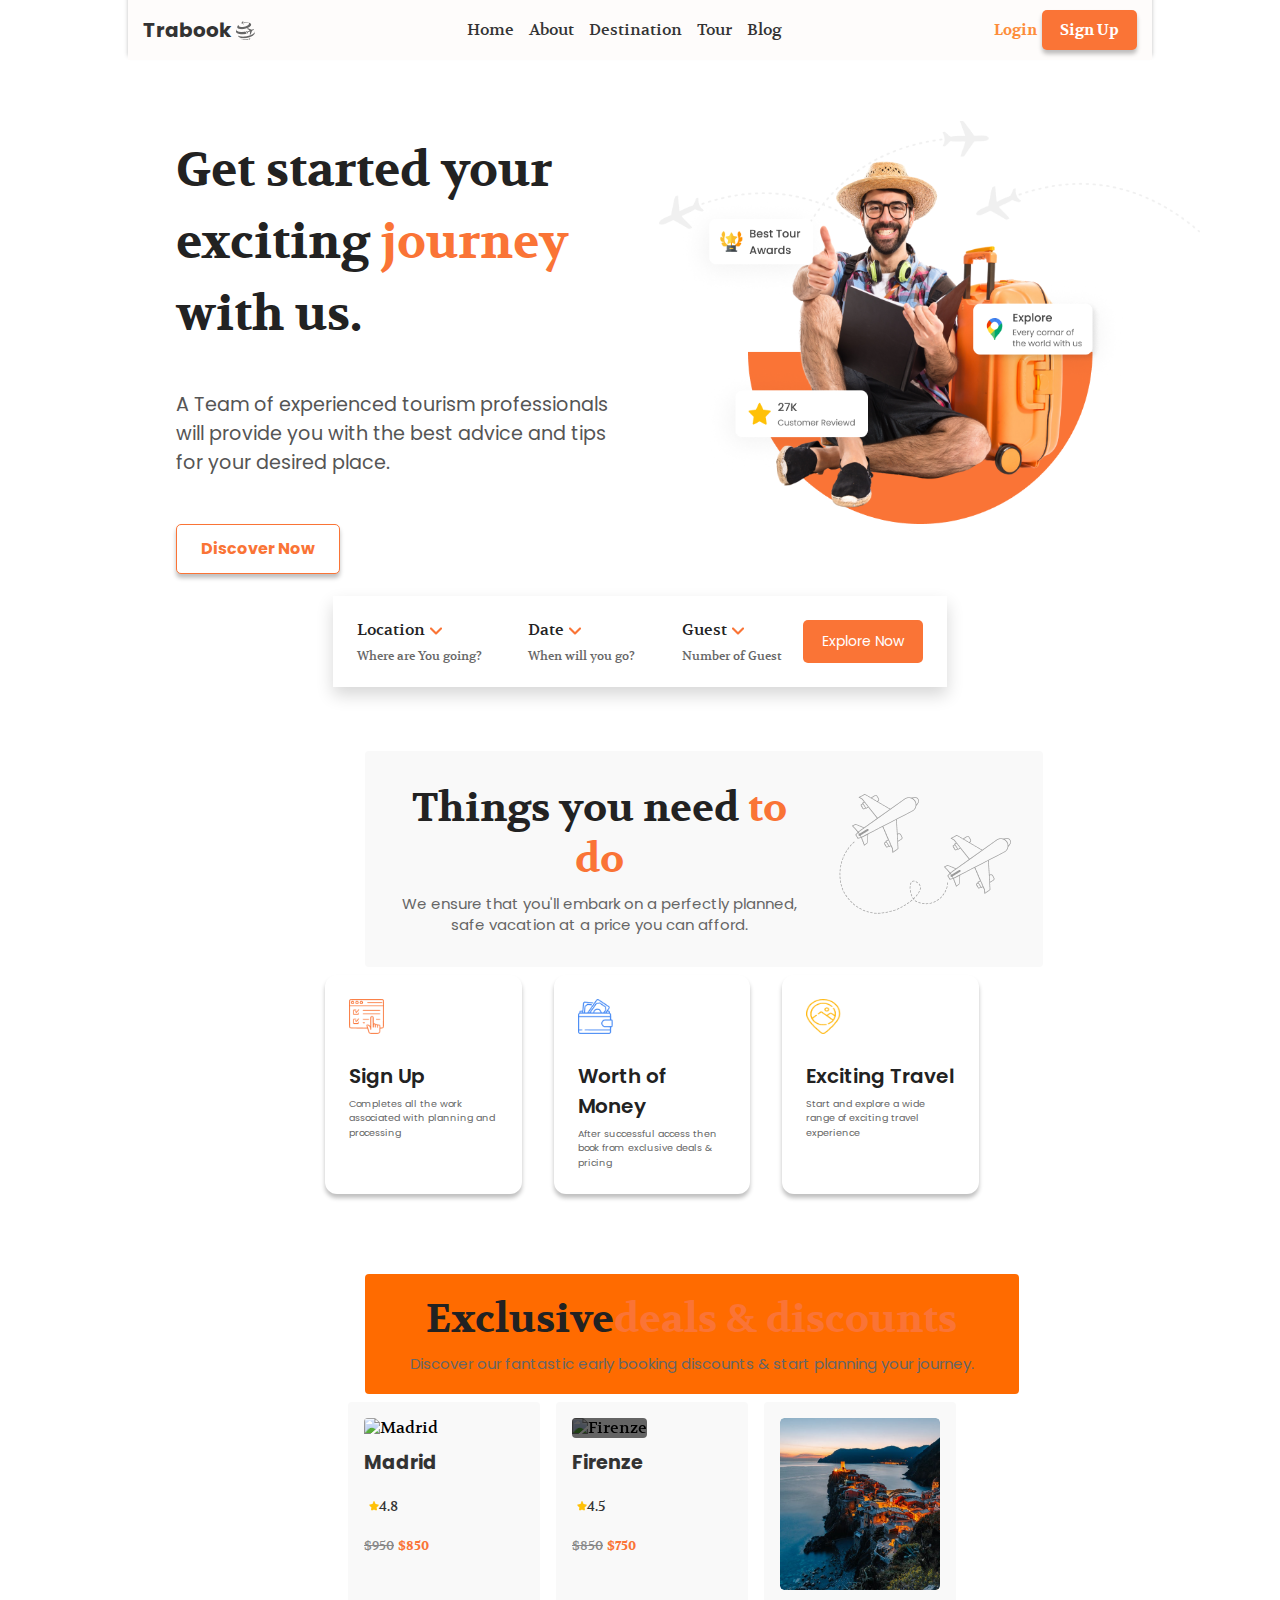
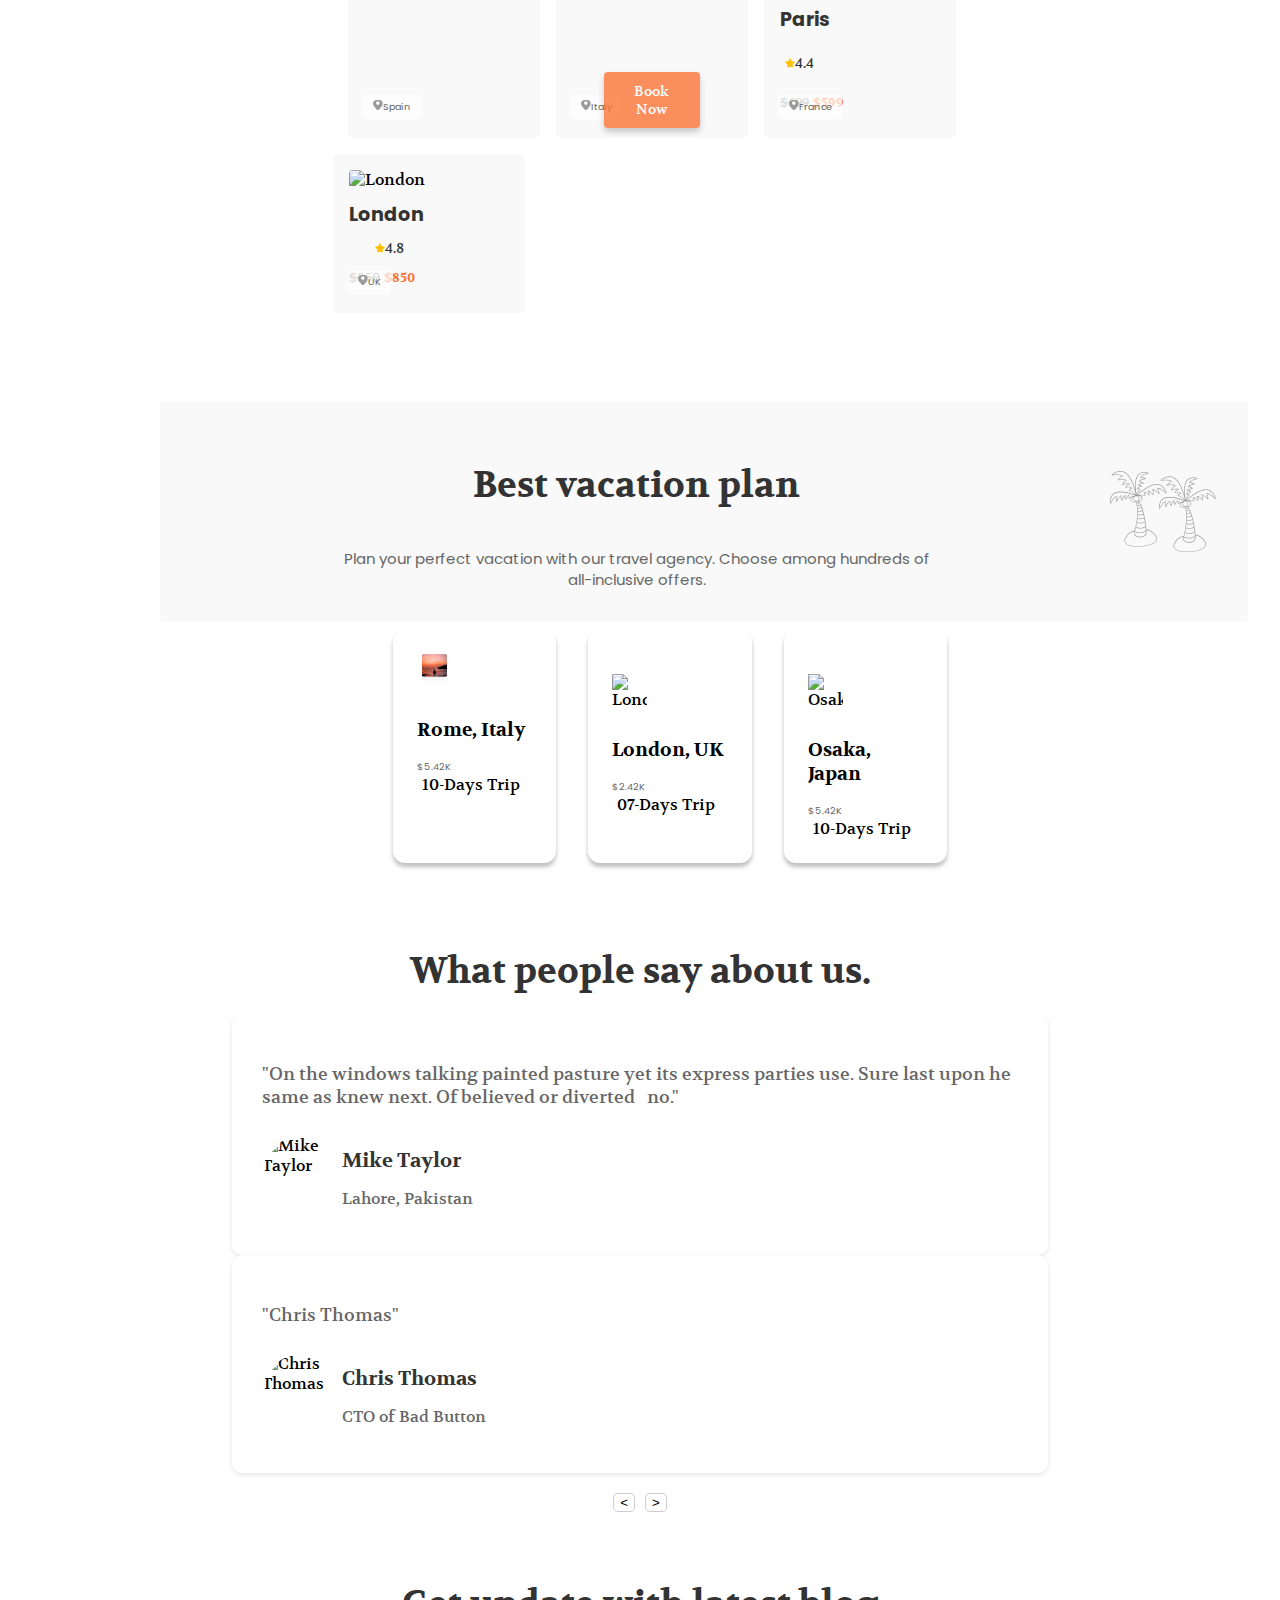
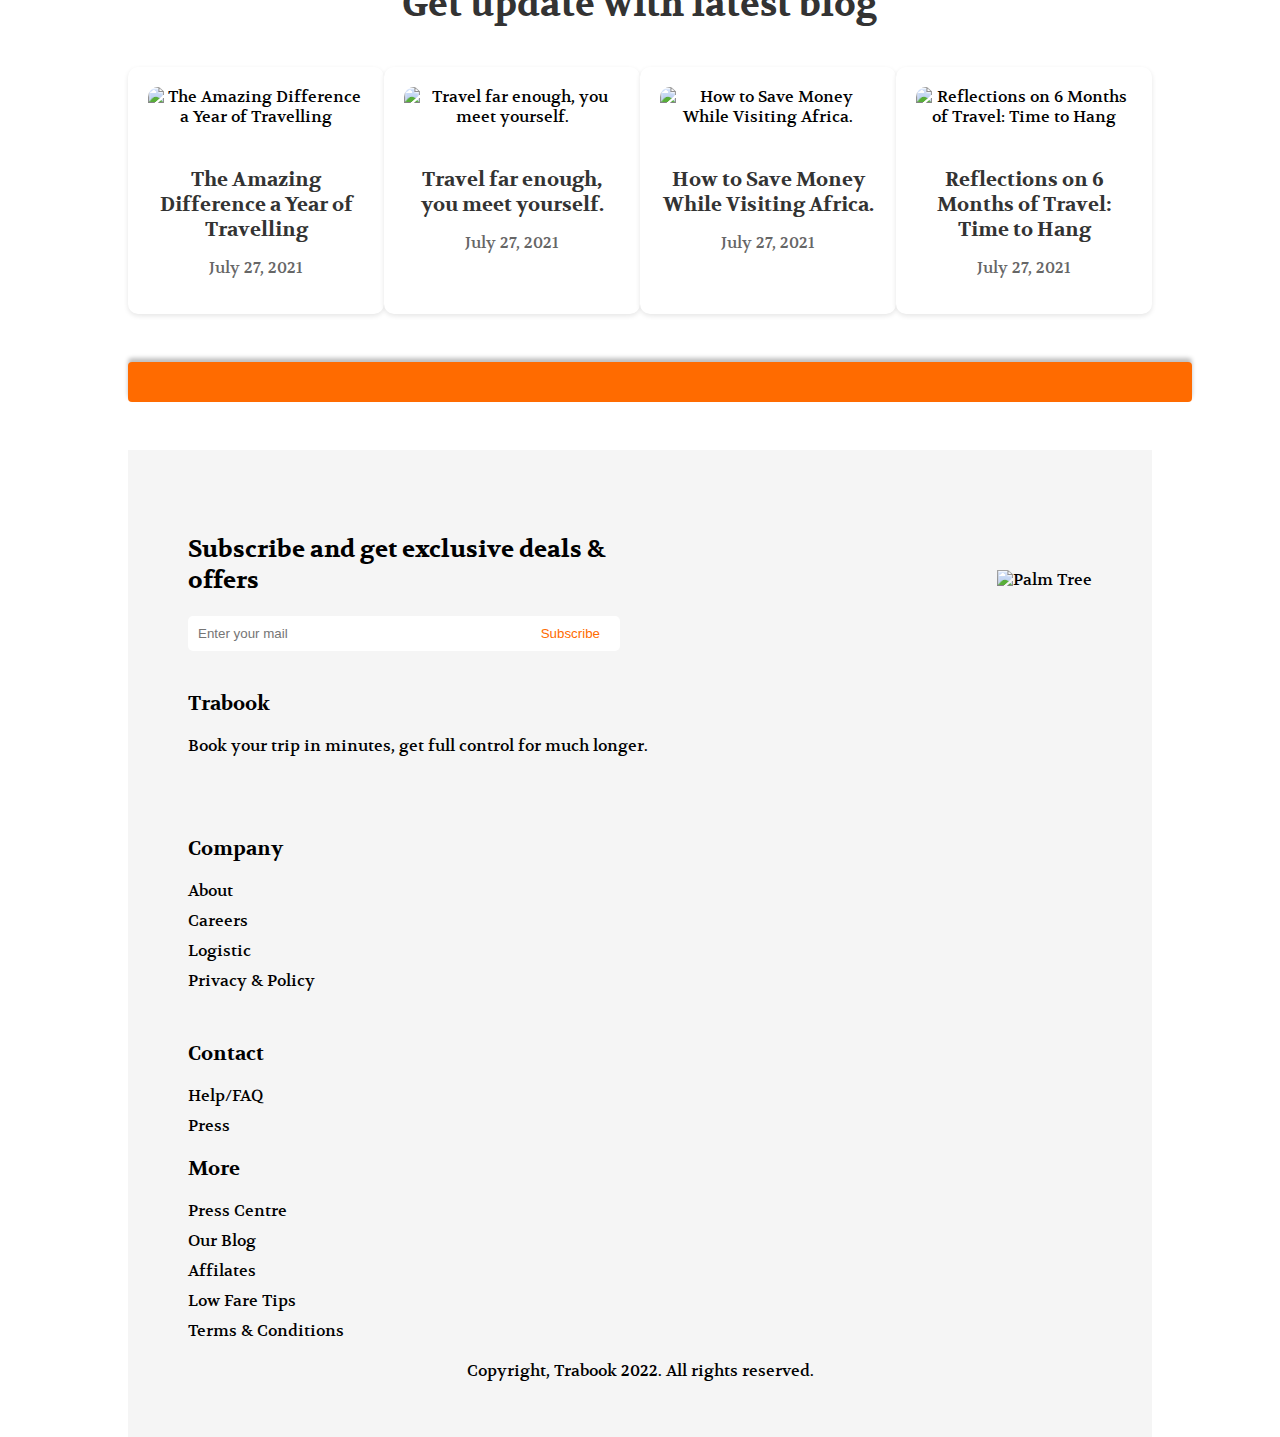
==== index.html @ 42a6d671 "renamefile" ====
<!DOCTYPE html>
<html lang="en">
<head>
    <meta charset="UTF-8">
    <meta name="viewport" content="width=device-width, initial-scale=1.0">
    <title>Travel Website</title>
    <link rel="preconnect" href="https://fonts.googleapis.com">
<link rel="preconnect" href="https://fonts.gstatic.com" crossorigin>
<link href="https://fonts.googleapis.com/css2?family=Volkhov:ital,wght@0,400;0,700;1,400;1,700&display=swap" rel="stylesheet">
<link rel="preconnect" href="https://fonts.googleapis.com">
<link rel="preconnect" href="https://fonts.gstatic.com" crossorigin>
<link href="https://fonts.googleapis.com/css2?family=Poppins:ital,wght@0,100;0,200;0,300;0,400;0,500;0,600;0,700;0,800;0,900;1,100;1,200;1,300;1,400;1,500;1,600;1,700;1,800;1,900&family=Volkhov:ital,wght@0,400;0,700;1,400;1,700&display=swap" rel="stylesheet">    
<link rel="stylesheet" href="style1.css">
</head>
<body>
  <div class="page-wrapper">

  <header>
    <nav class="navbar">
        <!-- Logo Section -->
        <div class="logo">
          <span>Trabook</span>
          <img src="Vector.png" alt="Trabook Icon" class="logo-icon">
      </div>
        <!-- Navigation Links -->
        <ul class="nav-items">
            <li><a href="#">Home</a></li>
            <li><a href="#">About</a></li>
            <li><a href="#">Destination</a></li>
            <li><a href="#">Tour</a></li>
            <li><a href="#">Blog</a></li>
        </ul>
        <!-- Authentication Links -->
        <div class="auth-links">
            <a href="#" class="login">Login</a>
            <a href="#" class="signup">Sign Up</a>
        </div>
    </nav>
</header>

<!-- Hero Content -->
<div class="hero-section">
  <div class="hero-left">
    <h1>Get started your exciting <span class="highlight"> journey</span> <br>with us.</h1>
    <p>A Team of experienced tourism professionals will provide you with the best advice and tips for your desired place.</p>
    <button class="discover-btn">Discover Now</button>
  </div>
  <div class="hero-right">
    <img src="Image.png" alt="Traveler Image">
  </div>
</div>


<!-- Explore Section -->
 <div class="main1">
<div class="search-bar">
  <div class="search-item">
      <div class="select-group">
        <div class="option">
        <div class="label">Location<span><img src="Arrow.png" alt="Arrow Icon" ></span> </div>
        <div class="sub-label">Where are You going?</div>
        </div>
        <div class="option"> 
          <div class="label">Date<span><img src="Arrow.png" alt="Arrow Icon" ></span> </div>
          <div class="sub-label">When will you go?</div>
        </div>
        
        <div class="option">
          <div class="label">Guest<span><img src="Arrow.png" alt="Arrow Icon" ></span></div>  
          <div class="sub-label">Number of Guest</div>
         </div>
      </div>
  <div class="explore-button">
  <a class="explore-now">Explore Now</a>
</div>
</div>

<!-- Container Things Section -->

<div class="container">
  <div class="top-card">
    <div class="text-content">
      <h1>Things you need <span class="highlight">to do</span></h1>
      <p>We ensure that you'll embark on a perfectly planned, <br>safe vacation at a price you can afford.</p>
    </div>
    <div class="icon">
      <img src="flight.png" alt="Flight Icon">
    </div>
  </div>
  <div class="card-container">
    <div class="card">
      <img src="signup.png" alt="Sign Up">
      <div class="card-content">
        <h2>Sign Up</h2>
        <p>Completes all the work associated with planning and processing</p>
      </div>
    </div>
    <div class="card">
      <img src="Money.png" alt="Worth of Money">
      <div class="card-content">
        <h2>Worth of Money</h2>
        <p>After successful access then book from exclusive deals & pricing</p>
      </div>
    </div>
    <div class="card">
      <img src="Location.png" alt="Exciting Travel">
      <div class="card-content">
        <h2>Exciting Travel</h2>
        <p>Start and explore a wide range of exciting travel experience</p>
      </div>
    </div>
  </div>
      </div>


<!-- Container1  Section -->
<div class="container1">
  <div class="header1">
    <div class="content">
    <h1>Exclusive<span class="highlight1">deals & discounts</span></h1>
    <p>Discover our fantastic early booking discounts & start planning your journey.</p></div>
  </div>

  <div class="card1-container">
    <!-- Card 1 -->
    <div class="card1">
      <div class="imag">
        <img src="madrid.png" alt="Madrid"></div>
        <h3>Madrid</h3>
        
        <div class="rating">
            <span><img src="star.png" alt="star">4.8</span>
          <p><img src="Loc.png" alt="Location">Spain</p>
        </div>
        <div class="price">
          <span class="old-price">$950</span>
          <span class="new-price">$850</span>
        </div>
      
    </div>
    <!-- Card 2 -->
    <div class="card1">
      <div class="imag">
        <img src="firenze.png" alt="Firenze"></div>
        <h3>Firenze</h3>
       
        <div class="rating">
          
          <span><img src="star.png" alt="star">4.5</span>
          <p><img src="Loc.png" alt="Location">Italy</p>
        </div>
        <div class="price">
          <span class="old-price">$850</span>
          <span class="new-price">$750</span>
        </div>
        <div class="book-now">Book Now</div>
      
    </div>

    <!-- Card 3 -->
    <div class="card1">
      <div class="imag">
        <img src="paris.png" alt="Paris"></div>
        <h3>Paris</h3>
          <div class="rating">
          
          <span><img src="star.png" alt="star">4.4</span>
          <p><img src="Loc.png" alt="Location">France</p>
        </div>
        <div class="price">
          <span class="old-price">$699</span>
          <span class="new-price">$599</span>
        </div>
      
    </div>
    </div>
    </div>

    <!-- Card 4 -->
    <div class="card1">
      <div class="imag">
        <img src="london.png" alt="London">
        <h3>London</h3>
        
        <div class="rating">
          
          <span><img src="star.png" alt="star">4.8</span>
          <p><img src="Loc.png" alt="Location">UK</p>
        </div>
        <div class="price">
          <span class="old-price">$850</span>
          <span class="new-price">$850</span>
        </div>
      </div>
    </div>
  </div>
</div>








      <div class="container2">
        <div class="top-card1">
          <div class="text-content1">
        <h2>Best vacation plan</h2>
        <p>Plan your perfect vacation with our travel agency. Choose among hundreds of all-inclusive offers.</p>
      </div>
      <div class="icon1">
        <img src="tree.png" alt="Tree Icon">
      </div>
    </div>
     <div class="card-container2">   
              <div class="card2">
            <img src="italy.png" alt="Rome">
            <h3>Rome, Italy</h3>
            <p>$5.42K</p>
            <div class="details">
              <i class="fa fa-plane"></i> 10-Days Trip
              <div class="rating2">
                <i class="fa fa-star"></i>
                <i class="fa fa-star"></i>
                <i class="fa fa-star"></i>
                <i class="fa fa-star"></i>
                <i class="fa fa-star-half-o"></i>
              </div>
            </div>
          </div>
    
          <div class="card2">   
    
            <img src="lond.png" alt="London">
            <h3>London, UK</h3>
            <p>$2.42K</p>
            <div class="details">
              <i class="fa fa-plane"></i> 07-Days Trip
              <div class="rating2">
                <i class="fa fa-star"></i>
                <i class="fa fa-star"></i>
                <i class="fa fa-star"></i>
                <i class="fa fa-star"></i>
                <i class="fa fa-star-half-o"></i>
              </div>
            </div>
          </div>
    
          <div class="card2">   
    
            <img src="japan.png" alt="Osaka">
            <h3>Osaka, Japan</h3>
            <p>$5.42K</p>
            <div class="details">
              <i class="fa fa-plane"></i> 10-Days Trip
              <div class="rating2">
                <i class="fa fa-star"></i>
                <i class="fa fa-star"></i>
                <i class="fa fa-star"></i>
                <i class="fa fa-star"></i>
                <i class="fa fa-star-half-o"></i>
              </div>
            </div>
          </div>
        </div>
      </div>


      <div class="container3">
        <h2>What people say about us.</h2>
    
        <div class="testimonial">
          <div class="testimonial-text">
            <p>"On the windows talking painted pasture yet its express parties use. Sure last upon he same as knew next. Of believed or diverted   
     no."</p>
          </div>
          <div class="testimonial-author">
            <img src="mike-taylor.jpg" alt="Mike Taylor">
            <div class="author-info">
              <h3>Mike Taylor</h3>
              <p>Lahore, Pakistan</p>
            </div>
          </div>
        </div>
    
        <div class="testimonial">
          <div class="testimonial-text">
            <p>"Chris Thomas"</p>
          </div>
          <div class="testimonial-author">
            <img src="chris-thomas.jpg" alt="Chris Thomas">
            <div class="author-info">
              <h3>Chris Thomas</h3>
              <p>CTO of Bad Button</p>
            </div>
          </div>
        </div>
    
        <div class="pagination">
          <button class="prev">&lt;</button>
          <button class="next">&gt;</button>
        </div>
      </div>



      <div class="container4">
        <h2>Get update with latest blog</h2>
    
        <div class="blog-posts">
          <div class="blog-post">
            <img src="image1.jpg" alt="The Amazing Difference a Year of Travelling">
            <h3>The Amazing Difference a Year of Travelling</h3>
            <p>July 27, 2021</p>
          </div>
    
          <div class="blog-post">
            <img src="image2.jpg" alt="Travel far enough, you meet yourself.">
            <h3>Travel far enough, you meet yourself.</h3>
            <p>July 27, 2021</p>
          </div>
    
          <div class="blog-post">
            <img src="image3.jpg" alt="How to Save Money While Visiting Africa.">
            <h3>How to Save Money While Visiting Africa.</h3>
            <p>July 27, 2021</p>
          </div>
    
          <div class="blog-post">
            <img src="image4.jpg" alt="Reflections on 6 Months of Travel: Time to Hang">
            <h3>Reflections on 6 Months of Travel: Time to Hang</h3>
            <p>July 27, 2021</p>
          </div>
        </div>
      </div>


      <header class="header1">
        
      </header>
    

      <footer>
        <div class="subscribe-banner">
          <div class="banner-content">
            <h3>Subscribe and get exclusive deals & offers</h3>
            <form>
              <input type="email" placeholder="Enter your mail">
              <button type="submit">Subscribe</button>
            </form>
          </div>
          <div class="banner-image">
            <img src="palm-tree.png" alt="Palm Tree">
          </div>
        </div>
        <div class="container5">
          <div class="footer-section">
            <h3>Trabook</h3>
            <p>Book your trip in minutes, get full control for much longer.</p>
            <div class="social-icons">
              <a href="#"><i class="fab fa-facebook-f"></i></a>
              <a href="#"><i class="fab fa-twitter"></i></a>
              <a href="#"><i class="fab fa-instagram"></i></a>   
    
            </div>
          </div>
    
          <div class="footer-section">   
    
            <h3>Company</h3>
            <ul>
              <li><a href="#">About</a></li>
              <li><a href="#">Careers</a></li>
              <li><a href="#">Logistic</a></li>
              <li><a href="#">Privacy & Policy</a></li>
            </ul>
          </div>
    
          <div class="footer-section">   
    
            <h3>Contact</h3>
            <ul>
              <li><a href="#">Help/FAQ</a></li>
              <li><a href="#">Press</a></li>
            </ul>
          </div>
    
          <div class="footer-section">
            <h3>More</h3>
            <ul>
              <li><a href="#">Press Centre</a></li>
              <li><a href="#">Our Blog</a></li>
              <li><a href="#">Affilates</a></li>
              <li><a href="#">Low Fare Tips</a></li>
              <li><a href="#">Terms & Conditions</a></li>
            </ul>
          </div>
    
          <div class="copyright">
            <p>Copyright, Trabook 2022. All rights reserved.</p>
          </div>
        </div>
      </footer>
    </div>
</body>
</html>
---- style1.css ----
/* Basic Styling */
body, ul, li, h1, a {
  font-family: "Volkhov", serif;
  font-weight: 400;
  font-style: normal;
    margin: 0;
    padding: 0;
    list-style: none;
  text-decoration: none;
  color: inherit;
}


.page-wrapper {
  max-width: 1200px;
  margin: 0 auto;  
  padding: 0 ;
  width: 80%; 
  box-sizing: border-box; 
}


/* Header section */
header {
  font-family: "Volkhov", serif;
  background-color: #FEFCFB;
  padding: 10px 15px;
  box-shadow: -webkit-box-shadow: 0px -4px 4px 0px rgba(0, 0, 0, 0.25); /* Highlight on the upper side */
  -moz-box-shadow: 0px -4px 4px 0px rgba(0, 0, 0, 0.25);
  box-shadow: 0px -4px 4px 0px rgba(0, 0, 0, 0.25);
  
}

.navbar {
  font-family: "Poppins", serif;
  display: flex;
  align-items: center;
  justify-content: space-between;
  gap: 5px; 
}

.logo {
  display: flex;
  align-items: center;
  gap: 5px; 
}

.logo span {
  font-size: 20px;
  font-weight: bold;
  color: #333;
  margin-left: 0; 
}

.nav-items {
  display: flex;
  justify-content: center;
  gap: 15px; 
}

.nav-items li a {
  font-size: 16px;
  color: #333;
  transition: color 0.3s ease;
}

.nav-items li a:hover {
  color: #FD8D3A;
}

.auth-links {
  display: flex;
  align-items: center;
  gap: 5px; 
}
.auth-links .login {
  font-size: 15px;
  color: #FD8D3A; 
  font-weight: bold;
  transition: color 0.3s ease;
}
.auth-links .login:hover {
  text-decoration: underline; 
}

.auth-links .signup {
  font-size: 15px;
  color: #fff;
  background-color: #FA7436;
  font-weight: bold;
  padding: 10px 18px;
  border: none;
  border-radius: 5px;
  box-shadow: -webkit-box-shadow: 0px 4px 4px 0px rgba(0,0,0,0.25);
  -moz-box-shadow: 0px 4px 4px 0px rgba(0,0,0,0.25);
  box-shadow: 0px 4px 4px 0px rgba(0,0,0,0.25);
  transition: background-color 0.3s ease, transform 0.2s;
  margin-right: 0px; 
}

.auth-links .signup:hover {
  background-color: #FA7436;
  transform: translateY(-2px);
}



/* Hero Section */
.hero-section {
  display: flex;
  justify-content: space-between;
  align-items: center;
  padding: 3rem;
  background-color: #ffffff;
  margin-top: 0.8rem;
  width: 100%; 
  max-width: 1200px;
 }
/* Left Section */
.hero-left {
  position: relative;
  width: 45%; 
  display: flex;
  flex-direction: column;
  justify-content: flex-start;
  padding-right: 2.5rem; 
}
.hero-left h1 {
  font-family: "Volkhov", serif;
  font-size: 3rem; 
  font-weight: bold;
  color: #222222;
  line-height: 1.5; 
  margin-bottom: 1.5rem;
}
.hero-left .highlight {
  color: #FA7436;
}
.hero-left p {
  font-family: "Poppins", serif;
  font-size: 1.2rem; 
  color: #555;
  line-height: 1.5;
  margin-bottom: 2rem; 
  margin-top: 1rem;
}
.discover-btn {
  position: absolute;
  bottom: -4rem; 
  left: 0;
  padding: 0.7rem 1.5rem;
  font-family: "Poppins", serif;
  font-size: 1rem;
  font-weight: bold;
  color: #FA7436;
  background-color: #ffffff;
  border: 1px solid #FA7436;
  border-radius: 5px;
  cursor: pointer;
  transition: all 0.3s ease;
  -webkit-box-shadow: 0px 4px 4px rgba(0, 0, 0, 0.25); /* Webkit browsers */
  -moz-box-shadow: 0px 4px 4px rgba(0, 0, 0, 0.25);    /* Mozilla browsers */
  box-shadow: 0px 4px 4px rgba(0, 0, 0, 0.25);         /* Standard CSS */
}
.discover-btn:hover {
  background-color: #FA7436;
  color: #ffffff;
}
/* Right Section */
.hero-right {
  width: 55%; 
  display: flex;
  justify-content: flex-start;
  align-items: flex-start;
}
.hero-right img {
  width: 100%; 
  height: auto;
  object-fit: contain;
  border-radius: 10px;
}



/* Search Bar Section */
.main1 {
  width: 100%;
  display: flex;
  justify-content: center;
  align-items: center;
  
  }
.search-bar {
  background-color: white;
  width: 60%;
  padding: 1.5rem; 
   border-radius: 2px;
   gap 1rem;
    
}
.search-item {
  display: flex;
  justify-content: space-around;
  padding: 1.5rem;
  box-shadow: -webkit-box-shadow: 0px 8px 16px 0px rgba(0,0,0,0.16);
  -moz-box-shadow: 0px 8px 16px 0px rgba(0,0,0,0.16);
  box-shadow: 0px 8px 16px 0px rgba(0,0,0,0.16);
  
}

.select-group {
  display: flex;
  justify-content: space-between;
  align-items: center;
  gap: 1.5rem;
  width: 75%;
}

.option {
  display: flex;
  flex-direction: column;
  justify-content: center;
  align-items: flex-start;
  gap: 0.5rem;
}

.label {
  font-size: 16px;
  font-weight: 500;
  color: #222222;
  display: flex;
  align-items: center;
  gap: 5px; 
  }

.sub-label {
  font-size: 12px;
  color: #666666;
  white-space: nowrap; 
}

.explore-button {
  display: flex;
  align-items: center;
 justify-content: flex-end; 
  margin-left: auto; 
}

.explore-button a {
  background-color: #FA7436;
  color: #ffffff;
  font-family: 'Poppins', sans-serif;
  padding: 0.7rem 1.2rem;
  border-radius: 5px;
   text-decoration: none;
  font-size: 14px;
  transition: background-color 0.3s ease;
  white-space: nowrap;
}

.explore-button a:hover {
  cursor: pointer;
  background-color: #e55b00;
  box-shadow: -webkit-box-shadow: 0px 8px 16px 0px rgba(0,0,0,0.16);
  -moz-box-shadow: 0px 8px 16px 0px rgba(0,0,0,0.16);
  box-shadow: 0px 8px 16px 0px rgba(0,0,0,0.16);;
}


/* Main Container */


.container {
  display: flex;
  flex-direction: column;
  align-items: center;
  width: 100%; 
  max-width: 1400px; 
  padding: 1rem 2rem 1rem 2rem;
  }
/* Top Card Styling */

.top-card {
  display: flex;
  justify-content: space-between;
  align-items: center;
  padding: 2rem; 
  background-color: #f9f9f9;
  border-radius: 4px;
  width: 100%; 
  max-width: 1200px; 
  margin: 3rem auto; 
  overflow: hidden; 
  
}

.text-content {
  text-align: center; 
  margin: 0 auto; 
  max-width: 600px; 
  flex: 1;
}

.text-content h1 {
  font-family: "Volkhov", serif;
  font-weight: bold;
  font-size: 2.5rem;
  font-weight: 700;
  color: #222222;
  text-align: center; 
  margin-bottom: 0.5rem;
}
.highlight
{
color:#FA7436
}
.text-content p {
  font-family: 'Poppins', sans-serif;
  color: #666666;
  font-size: 15px;
  text-align: center;
  word-wrap: break-word;
  line-height: 1.4;
  margin: 0; 
  padding: 0; 
}

.icon {
  flex-shrink: 0; 
  margin-left: 1.8rem;
}

.icon img {
  max-width: 100%;
    display: block;
}
/* Card Container */
.card-container {
  display: flex;
  justify-content: space-between;
  gap: 2rem; 
  margin-top: -40px; 
  margin-left: -40px;
  position: relative;
} 


.card {
  display: flex;
  flex-direction: column;
  align-items: flex-start; /
  background-color: #f9f9f9;
  border-radius: 12px;
  box-shadow: -webkit-box-shadow: 0px 4px 4px 0px rgba(0,0,0,0.25);
  -moz-box-shadow: 0px 4px 4px 0px rgba(0,0,0,0.25);
  box-shadow: 0px 4px 4px 0px rgba(0,0,0,0.25);;
  padding: 1.5rem; 
  width: 100%;
  max-width: 320px; 
  box-sizing: border-box;

}

.card img {
  width: 35px; 
  height: 35px; 
  margin-bottom: 10px;
}

.card-content {
  display: flex;
  flex-direction: column;
  align-items: flex-start; 
  
}

.card h2 {
  font-size: 1.25rem;
  font-family: 'Poppins', sans-serif;
  font-weight: 600;
  color: #222222;
  margin-bottom: 6px;
  
   }

.card p {
  font-size: 0.6rem;
  font-family: 'Poppins', sans-serif;
  color: #666666;
    margin: 0; 
    line-height: 1.5;
}




/* Container1 Styling */
.container1 {
   display: flex;
  flex-direction: column;
  align-items: center;
  width: 100%; 
  max-width: 1400px; 
  padding: 1rem 2rem 1rem 2rem;
  }
/* Header */
.header1 {
  display: flex;
  justify-content: space-between;
  align-items: center;
  padding: 2rem; 
  background-color: #f9f9f9;
  border-radius: 4px;
  width: 100%; 
  max-width: 1200px; 
  margin: 3rem auto; 
  overflow: hidden;  
 
}

.content {
  text-align: center; 
  margin: 0 auto; 
  max-width: 600px; 
  flex: 1;
}

.content h1 {
  font-family: "Volkhov", serif;
  font-weight: bold;
  font-size: 2.5rem;
  font-weight: 700;
  color: #222222;
  text-align: center; 
  margin-bottom: 0.5rem;
}
.highlight1
{
color:#FA7436
}
.content p {
  font-family: 'Poppins', sans-serif;
  color: #666666;
  font-size: 15px;
  text-align: center;
  word-wrap: break-word;
  line-height: 1.4;
  margin: 0; 
  padding: 0; 
}

/* Card container */
.card1-container {
  display: flex;
  justify-content: space-between;
  gap: 1rem;
  margin-top: -40px;
  margin-left: -40px;
  position: relative;
  flex-wrap: nowrap;
  overflow-x: auto;
}

/* Cards */
.card1 {
  display: flex;
  flex-direction: column;
  align-items: flex-start;
  background-color: #f9f9f9;
  border-radius: 4px;
  padding: 1rem;
  width: 160px;
  position: relative; 
}

.card1 img {
  width: 100%;
  height: auto;
  border-radius: 4px;
  object-fit: cover;
}

.card1 h3 {
  font-size: 1.2rem;
  margin: 10px 0;
  color: #333;
  font-family: 'Poppins', sans-serif;
}

.card1 p {
  font-size: 0.6rem;
  font-family: 'Poppins', sans-serif;
  color: #666666;
  position: absolute;
  bottom: 10px;
  left: 15px;
  background: rgba(255, 255, 255, 0.7);
  padding: 5px 10px;
  border-radius: 5px;
}

/* Rating */
.rating {
  display: flex;
  align-items: center;
  justify-content: center;
  gap: 2px;
  margin: 10px 0;
}

.rating span {
  font-size: 0.9rem;
  color: #333;
  margin-left: 5px;
}

.rating img {
  width: 10px;
  height: 10px;
}

/* Price */
.price {
  margin: 10px 0;
}

.old-price {
  text-decoration: line-through;
  color: #888;
  font-size: 0.8rem;
}

.new-price {
  color: #FA7436;
  font-weight: bold;
  font-size: 0.8rem;
}

/* Apply a dark fade effect (night effect) to the second image only */
.card1:nth-child(2) .imag {
  position: relative; /* Ensure the overlay can be positioned inside this container */
}

.card1:nth-child(2) .imag img {
  width: 100%;
  height: auto;
  border-radius: 4px;
  object-fit: cover;
  filter: brightness(0.9); /* Darken the image to create the night effect */
}

/* Dark overlay effect on the image only */
.card1:nth-child(2) .imag::after {
  content: ''; /* Create a pseudo-element */
  position: absolute;
  top: 0;
  left: 0;
  width: 100%;
  height: 100%;
  background: rgba(0, 0, 0, 0.6); /* Dark semi-transparent overlay */
  border-radius: 4px;
  z-index: 1; /* Make sure the overlay is on top of the image */
}

/* Book Now button - keeps the button visible and clickable */
.card1:nth-child(2) .book-now {
  position: absolute;
  bottom: 10px;
  left: 50%;
  transform: translateX(-50%);
  background-color: rgba(250, 116, 54, 0.8); /* Semi-transparent orange button */
  color: white;
  padding: 10px 20px;
  font-size: 0.9rem;
  border-radius: 4px;
  cursor: pointer;
  z-index: 2; /* Ensure the button is above the overlay */
  text-align: center;
  box-shadow: 0px 4px 6px rgba(0, 0, 0, 0.2);
}


/*container2*/

  .container2 {
    display: flex;
  flex-direction: column;
  align-items: center;
  width: 100%; 
  max-width: 1400px; 
  padding: 1rem 2rem 1rem 2rem;
  }
  .top-card1 {
    display: flex;
    justify-content: space-between;
    align-items: center;
    padding: 2rem; 
    background-color: #f9f9f9;
    border-radius: 4px;
    width: 100%; 
    max-width: 1200px; 
    margin: 3rem auto; 
    overflow: hidden; 
    
  }
  
  .text-content1 {
    text-align: center; 
    margin: 0 auto; 
    max-width: 600px; 
    flex: 1;
  }
  
  .text-content1 h1 {
    font-family: "Volkhov", serif;
    font-weight: bold;
    font-size: 2.5rem;
    font-weight: 700;
    color: #222222;
    text-align: center; 
    margin-bottom: 0.5rem;
  }

  .text-content1 p {
    font-family: 'Poppins', sans-serif;
    color: #666666;
    font-size: 15px;
    text-align: center;
    word-wrap: break-word;
    line-height: 1.4;
    margin: 0; 
    padding: 0; 
  }
  
  .icon1 {
    flex-shrink: 0; 
    margin-left: 1.8rem;
  }
  
  .icon1 img {
    max-width: 100%;
      display: block;
  }
  
  
  .card-container2 {
    display: flex;
    justify-content: space-between;
    gap: 2rem; 
    margin-top: -40px; 
    margin-left: -40px;
    position: relative;
  } 
  
  
  .card2 {
    display: flex;
    flex-direction: column;
    align-items: flex-start; /
    background-color: #f9f9f9;
    border-radius: 12px;
    box-shadow: -webkit-box-shadow: 0px 4px 4px 0px rgba(0,0,0,0.25);
    -moz-box-shadow: 0px 4px 4px 0px rgba(0,0,0,0.25);
    box-shadow: 0px 4px 4px 0px rgba(0,0,0,0.25);;
    padding: 1.5rem; 
    width: 100%;
    max-width: 320px; 
    box-sizing: border-box;
  }
  .card2 img {
    width: 35px; 
    height: 35px; 
    margin-bottom: 10px;
  }
  
  .card-content {
    display: flex;
    flex-direction: column;
    align-items: flex-start; 
    
  }
  
  .card2 h2 {
    font-size: 1.25rem;
    font-family: 'Poppins', sans-serif;
    font-weight: 600;
    color: #222222;
    margin-bottom: 6px;
    
     }
  
  .card2 p {
    font-size: 0.6rem;
    font-family: 'Poppins', sans-serif;
    color: #666666;
      margin: 0; 
      line-height: 1.5;
  }
  
    .details {
    display: flex;
    justify-content: space-between;
    align-items: center;
  }
  
  .details i {
    color: #666;
    margin-right: 5px;
  }
  
  .rating2 {
    color: #ff9900;
  }
  
  .rating2 i {
    margin-right: 2px;
  }





  

  .container3 {
    max-width: 1200px;
    margin: 0 auto;
    padding:  40px;
    text-align: center;
  }
  
  .container3 h2 {
    font-size: 36px;
    font-weight: bold;
    color: #333;
    margin-bottom: 20px;
  }
  
  .testimonial {
    background-color: #fff;
    border-radius: 10px;
    box-shadow: 0 2px 5px rgba(0, 0, 0, 0.1);
    padding: 30px;
    text-align: left;
    width: 80%;
    margin: 0 auto;
  }
  
  .testimonial-text {
    margin-bottom: 20px;
  }
  
  .testimonial-text p {
    font-size: 18px;
    color: #666;
  }
  
  .testimonial-author {
    display: flex;
    align-items: center;
  }
  
  .testimonial-author img {
    width: 80px;
    height: 80px;
    border-radius: 50%;
    margin-right:   
   20px;
  }
  
  .author-info h3 {
    font-size: 20px;
    font-weight: bold;
    color: #333;
    margin-bottom: 5px;
  }
  
  .author-info p {
    color: #666;
  }
  
  .pagination {
    display: flex;
    justify-content: center;
    margin-top: 20px;
  }
  
  .pagination button {
    background-color: #fff;
    border: 1px solid #ccc;
    border-radius: 5px;   
     padding: 10px 20px;
    cursor: pointer;
    margin: 0 5px;
  }
  
  .pagination button:hover {
    background-color: #f0f0f0;
  }



  .container4 {
    max-width: 1200px;
    margin: 0 auto;
    padding:   
   40px;
    text-align: center;
  }
  
  h2 {
    font-size: 36px;
    font-weight: bold;
    color: #333;
    margin-bottom: 40px;
  }
  
  .blog-posts {
    display: flex;
    justify-content: space-between;
  }
  
  .blog-post {
    background-color: #fff;
    border-radius: 10px;
    box-shadow: 0 2px 5px rgba(0, 0, 0, 0.1);
    padding: 20px;
    text-align: center;
    width: 23%;
  }
  
  .blog-post img {
    width: 100%;
    height: 200px;
    object-fit: cover;
    border-radius: 10px 10px 0 0;
    margin-bottom: 20px;
  }
  
  .blog-post h3 {
    font-size: 20px;
    font-weight: bold;
    color: #333;
    margin-bottom: 10px;
  }
  
  .blog-post p {
    color: #666;
  }

  .header1 {
    background-color: #FF6B00;
    color: #fff;
    padding: 20px;
  }
  
  .subscribe-banner {
    display: flex;
    justify-content: space-between;
    align-items: center;
  }
  
  .banner-content {
    flex: 1;
    padding: 20px;
  }
  
  .banner-content h3 {
    font-size: 24px;
    margin-bottom: 20px;
  }
  
  .banner-content form {
    display: flex;
  }
  
  .banner-content input[type="email"] {
    flex: 1;
    padding: 10px;
    border: none;
    border-radius: 5px 0 0 5px;
  }
  
  .banner-content button {
    background-color: #fff;
    color: #FF6B00;
    border: none;
    border-radius: 0 5px 5px 0;
    padding: 10px 20px;
    cursor: pointer;
  }
  
  .banner-image {
    flex: 1;
    text-align: right;
    padding: 20px;
  }
  
  footer {
    background-color: #F5F5F5;
    padding: 40px;
  }
  
  .container5 {
    max-width: 1200px;
    margin: 0 auto;
  }
  
  .footer-section {
    flex: 1;
    margin: 0 20px;
  }
  
  .footer-section h3 {
    font-size: 20px;
    font-weight: bold;
    margin-bottom: 20px;
  }
  
  .footer-section ul {
    list-style: none;
    padding: 0;
  }
  
  .footer-section ul li {
    margin-bottom: 10px;
  }
  
  .footer-section ul li a {
    color:   
   #333;
    text-decoration: none;
  }
  
  .social-icons {
    margin-top: 20px;
  }
  
  .social-icons a {
    color: #333;
    margin-right: 10px;
  }
  
  .copyright {
    text-align: center;
    margin-top: 20px;
  }
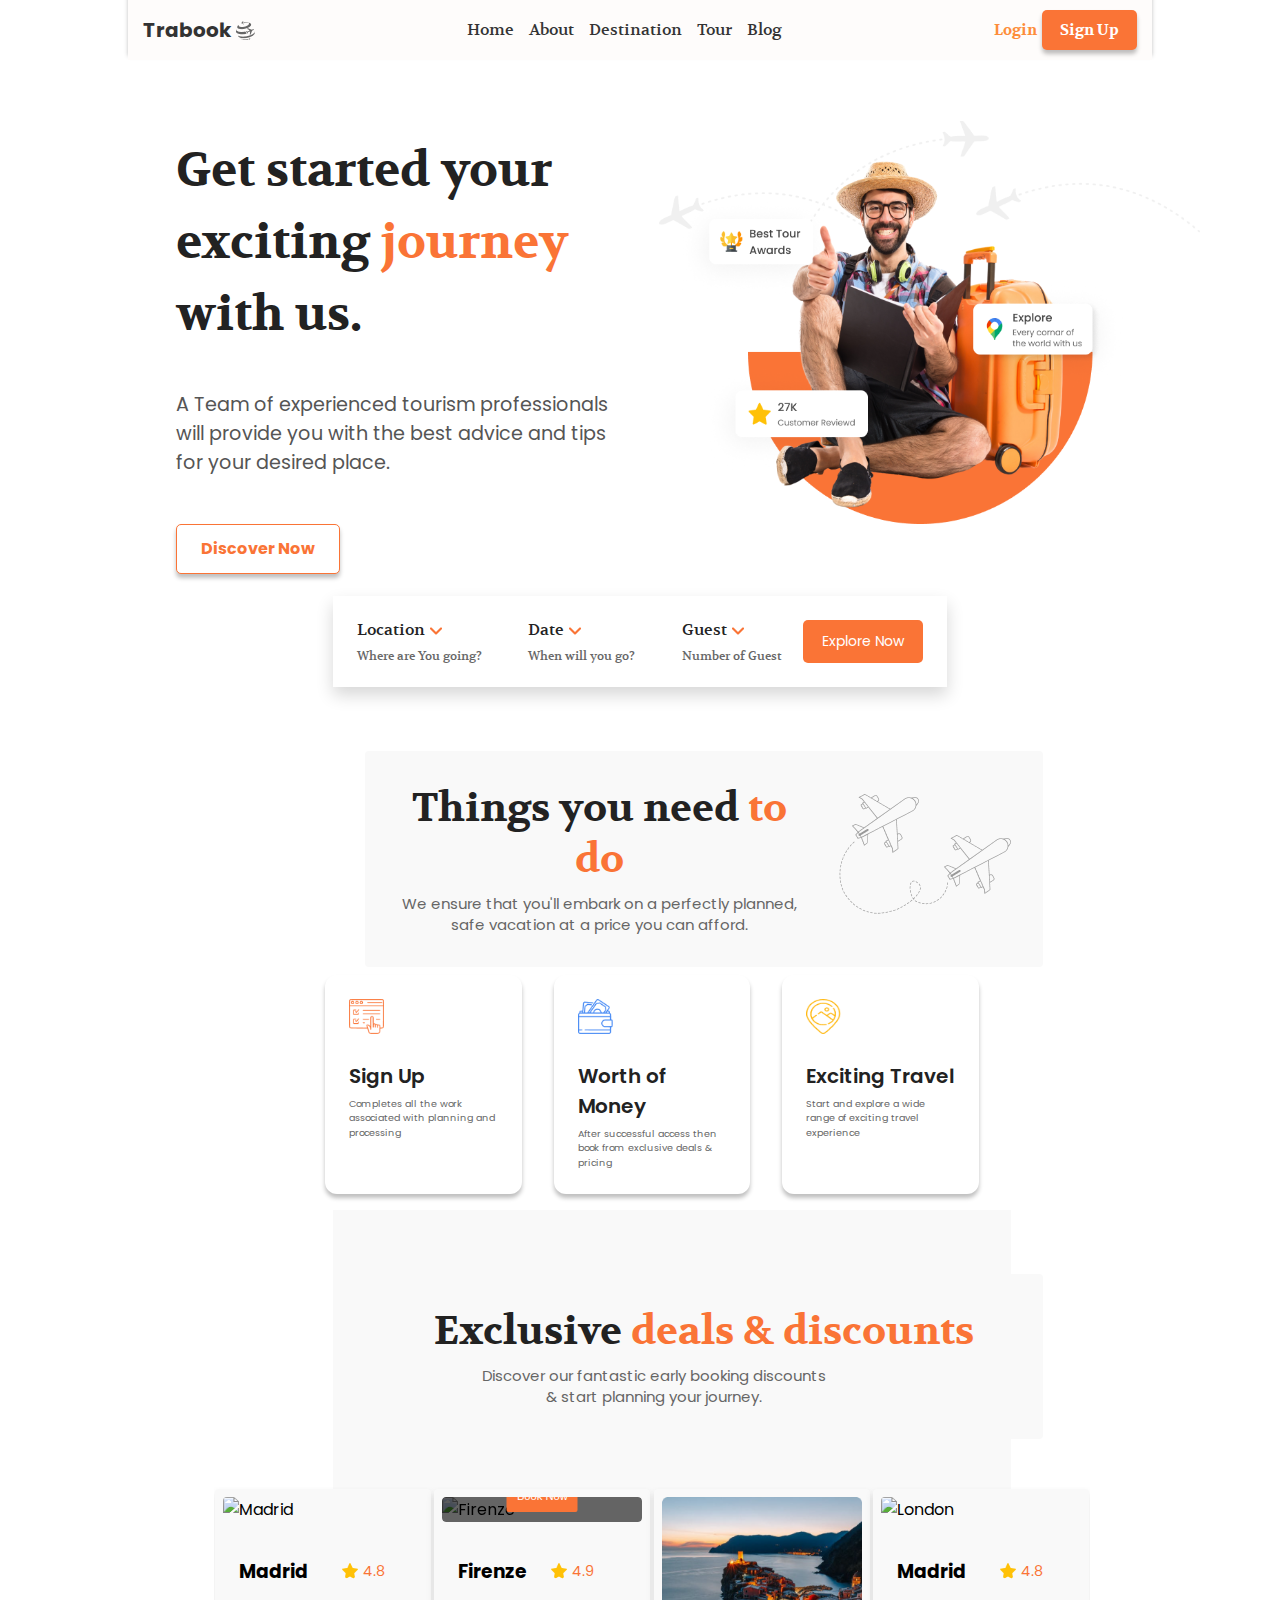
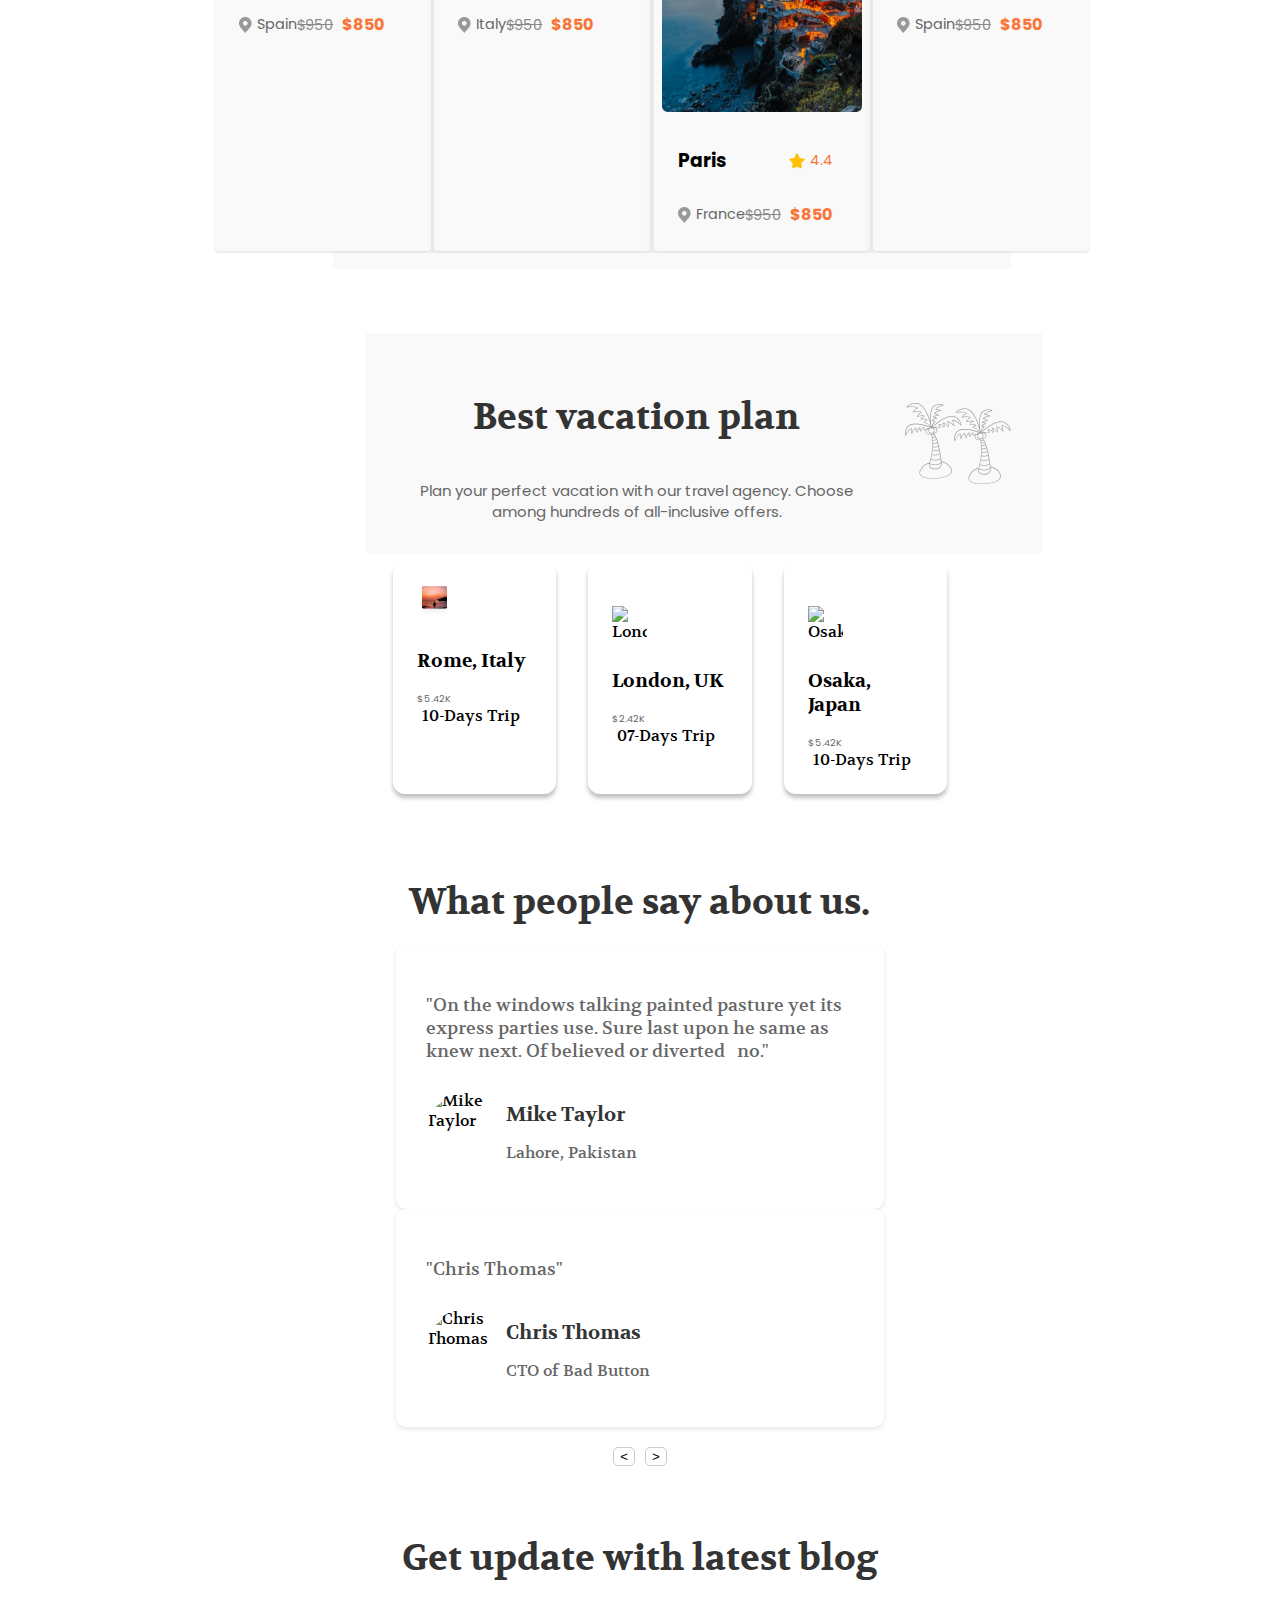
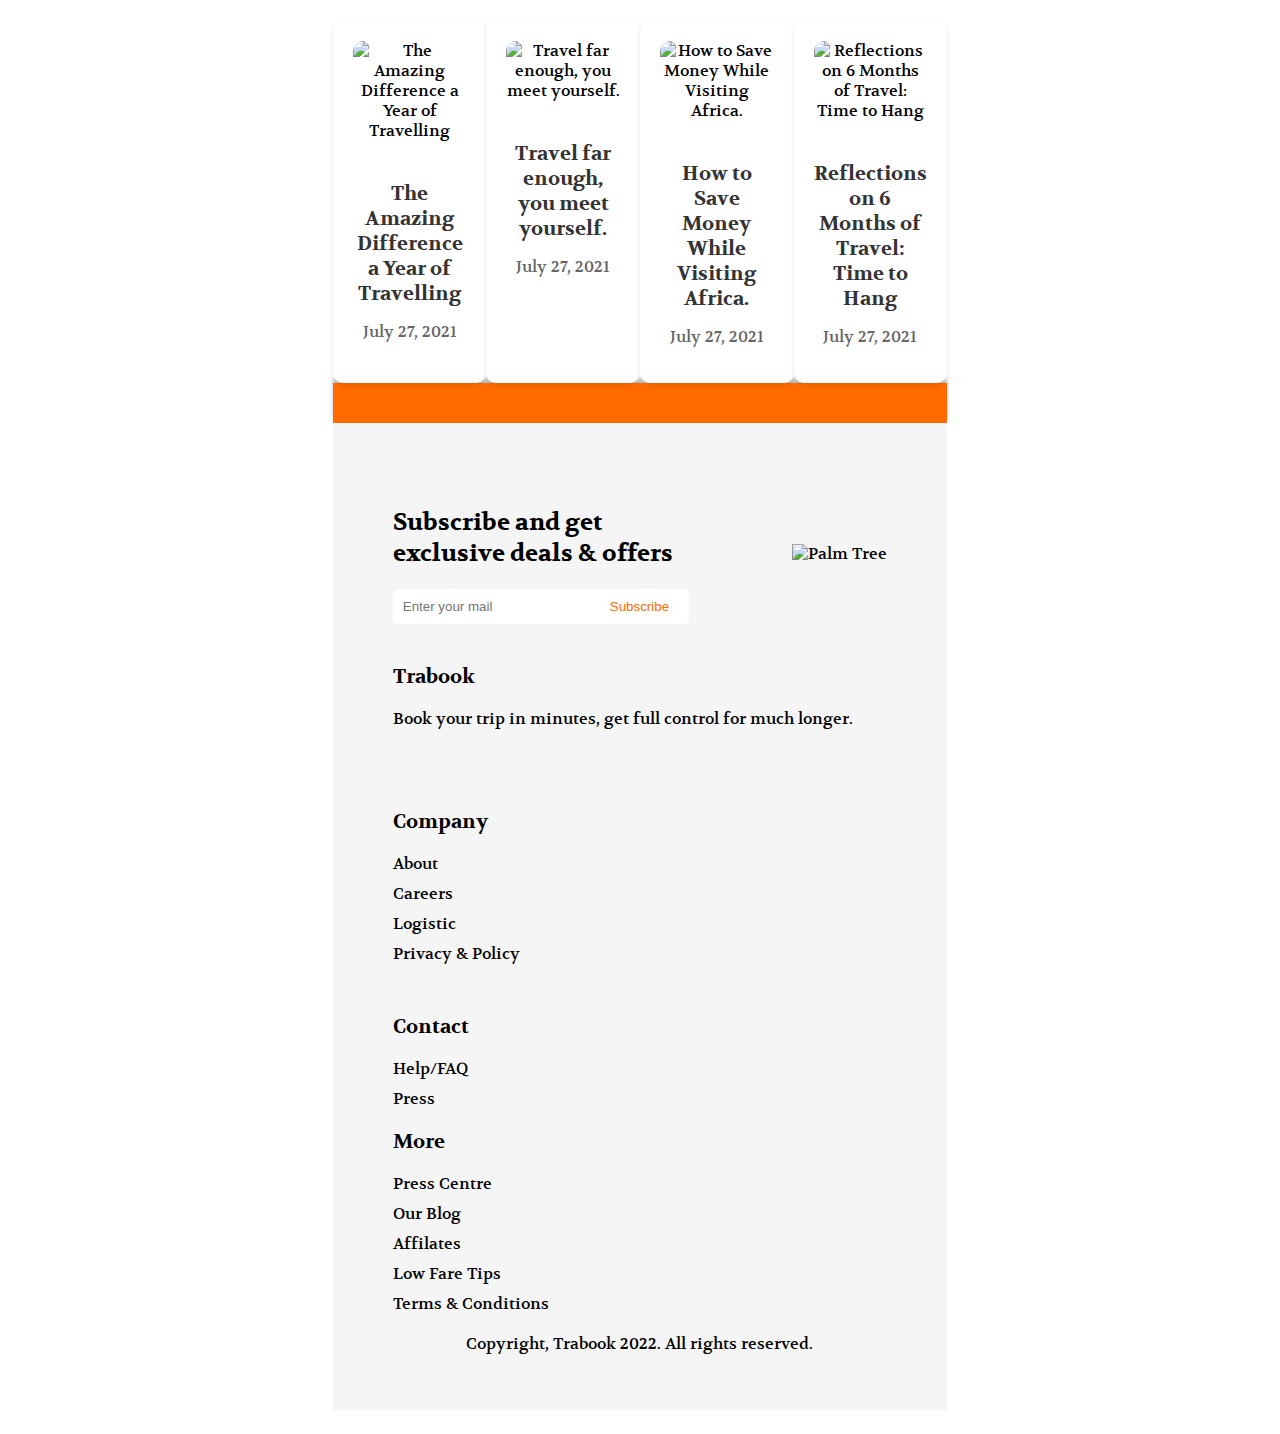
==== commit 0b580111: "Deals and discounts done" ====
--- a/index.html
+++ b/index.html
@@ -112,89 +112,110 @@
   </div>
       </div>
 
-
 <!-- Container1  Section -->
 <div class="container1">
-  <div class="header1">
-    <div class="content">
-    <h1>Exclusive<span class="highlight1">deals & discounts</span></h1>
-    <p>Discover our fantastic early booking discounts & start planning your journey.</p></div>
-  </div>
-
-  <div class="card1-container">
+     <div class="content">
+    <h1>Exclusive <span class="highlight1"> deals & discounts</span></h1>
+    <p>Discover our fantastic early booking discounts <br> & start planning your journey.</p></div>
+    <div class="card1-container">
     <!-- Card 1 -->
     <div class="card1">
       <div class="imag">
         <img src="madrid.png" alt="Madrid"></div>
-        <h3>Madrid</h3>
-        
-        <div class="rating">
-            <span><img src="star.png" alt="star">4.8</span>
-          <p><img src="Loc.png" alt="Location">Spain</p>
-        </div>
-        <div class="price">
-          <span class="old-price">$950</span>
-          <span class="new-price">$850</span>
-        </div>
-      
+        <div class="card-details">
+          <div class="title-and-rating">
+            <h3>Madrid</h3>
+            <div class="rating">
+              <img src="star.png" alt="Star"> 4.8
+            </div>
+          </div>
+          <div class="location-and-price">
+            <div class="location">
+              <img src="Loc.png" alt="Location"> Spain
+            </div>
+            <div class="price">
+              <span class="old-price">$950</span>
+              <span class="new-price">$850</span>
+            </div>
+          </div>
+        </div>
     </div>
     <!-- Card 2 -->
     <div class="card1">
       <div class="imag">
-        <img src="firenze.png" alt="Firenze"></div>
-        <h3>Firenze</h3>
-       
-        <div class="rating">
-          
-          <span><img src="star.png" alt="star">4.5</span>
-          <p><img src="Loc.png" alt="Location">Italy</p>
-        </div>
-        <div class="price">
-          <span class="old-price">$850</span>
-          <span class="new-price">$750</span>
-        </div>
-        <div class="book-now">Book Now</div>
-      
+        <img src="firenze.png" alt="Firenze">
+        <button class="book-now" style="background-color: #FA7436; color: white;">Book Now</button>
+      </div>
+      <div class="card-details">
+        <div class="title-and-rating">
+          <h3>Firenze</h3>
+          <div class="rating">
+            <img src="star.png" alt="Star"> 4.9
+          </div>
+        </div>
+        <div class="location-and-price">
+          <div class="location">
+            <img src="Loc.png" alt="Location"> Italy
+          </div>
+          <div class="price">
+            <span class="old-price">$950</span>
+            <span class="new-price">$850</span>
+          </div>
+        </div>
+      </div>     
     </div>
 
     <!-- Card 3 -->
     <div class="card1">
       <div class="imag">
         <img src="paris.png" alt="Paris"></div>
-        <h3>Paris</h3>
-          <div class="rating">
+        <div class="card-details">
+          <div class="title-and-rating">
+            <h3>Paris</h3>
+            <div class="rating">
+              <img src="star.png" alt="Star"> 4.4
+            </div>
+          </div>
+          <div class="location-and-price">
+            <div class="location">
+              <img src="Loc.png" alt="Location"> France
+            </div>
+            <div class="price">
+              <span class="old-price">$950</span>
+              <span class="new-price">$850</span>
+            </div>
+          </div>
+        </div>
+        </div>
+        
           
-          <span><img src="star.png" alt="star">4.4</span>
-          <p><img src="Loc.png" alt="Location">France</p>
-        </div>
-        <div class="price">
-          <span class="old-price">$699</span>
-          <span class="new-price">$599</span>
-        </div>
-      
-    </div>
-    </div>
-    </div>
-
-    <!-- Card 4 -->
     <div class="card1">
       <div class="imag">
-        <img src="london.png" alt="London">
-        <h3>London</h3>
+        <img src="london.png" alt="London"></div>
+        <div class="card-details">
+          <div class="title-and-rating">
+            <h3>Madrid</h3>
+            <div class="rating">
+              <img src="star.png" alt="Star"> 4.8
+            </div>
+          </div>
+          <div class="location-and-price">
+            <div class="location">
+              <img src="Loc.png" alt="Location"> Spain
+            </div>
+            <div class="price">
+              <span class="old-price">$950</span>
+              <span class="new-price">$850</span>
+            </div>
+          </div>
+        </div>
+    </div>
+    </div>    
+</div> 
         
-        <div class="rating">
-          
-          <span><img src="star.png" alt="star">4.8</span>
-          <p><img src="Loc.png" alt="Location">UK</p>
-        </div>
-        <div class="price">
-          <span class="old-price">$850</span>
-          <span class="new-price">$850</span>
-        </div>
-      </div>
-    </div>
-  </div>
-</div>
+
+  
+
 
 
 
--- a/style1.css
+++ b/style1.css
@@ -402,37 +402,33 @@
   width: 100%; 
   max-width: 1400px; 
   padding: 1rem 2rem 1rem 2rem;
-  }
-/* Header */
-.header1 {
-  display: flex;
-  justify-content: space-between;
-  align-items: center;
-  padding: 2rem; 
   background-color: #f9f9f9;
+  }
+
+
+.content {
+  display: flex;
+  flex-direction: column; 
+  align-items: center;
+  justify-content: center;
+  padding: 2rem;
   border-radius: 4px;
-  width: 100%; 
-  max-width: 1200px; 
-  margin: 3rem auto; 
-  overflow: hidden;  
- 
-}
-
-.content {
+  width: 100%;
+  max-width: 1200px;
+  margin: 3rem auto;
+  background-color: #f9f9f9;
   text-align: center; 
-  margin: 0 auto; 
-  max-width: 600px; 
   flex: 1;
+  
 }
 
 .content h1 {
   font-family: "Volkhov", serif;
   font-weight: bold;
   font-size: 2.5rem;
-  font-weight: 700;
   color: #222222;
+  margin-bottom: 0.5rem; 
   text-align: center; 
-  margin-bottom: 0.5rem;
 }
 .highlight1
 {
@@ -447,13 +443,15 @@
   line-height: 1.4;
   margin: 0; 
   padding: 0; 
+  position: relative; /* Enable positioning */
+  left: -50px; /* Move the content slightly to the left */
 }
 
 /* Card container */
 .card1-container {
   display: flex;
   justify-content: space-between;
-  gap: 1rem;
+  gap: 2px
   margin-top: -40px;
   margin-left: -40px;
   position: relative;
@@ -463,77 +461,87 @@
 
 /* Cards */
 .card1 {
+  border-radius: 8px;
+  overflow: hidden;
+  background-color: #ffffff;
+  box-shadow: 0 4px 8px rgba(0, 0, 0, 0.1);
+  margin: 0.1rem;
+  font-family: 'Poppins', sans-serif;
   display: flex;
   flex-direction: column;
   align-items: flex-start;
   background-color: #f9f9f9;
   border-radius: 4px;
-  padding: 1rem;
-  width: 160px;
+  padding: 0.5rem;
+  width: 200px;
   position: relative; 
 }
-
-.card1 img {
+.card1 .imag {
+  position: relative; 
   width: 100%;
   height: auto;
   border-radius: 4px;
+  overflow: hidden; 
+}
+
+.card1 .imag img {
+  width: 100%;
+  height: auto;
   object-fit: cover;
-}
-
-.card1 h3 {
-  font-size: 1.2rem;
-  margin: 10px 0;
-  color: #333;
-  font-family: 'Poppins', sans-serif;
-}
-
-.card1 p {
-  font-size: 0.6rem;
-  font-family: 'Poppins', sans-serif;
+  display: block;
+}
+.card1 .card-details {
+  padding: 1rem;
+}.card1 .title-and-rating {
+  display: flex;
+  justify-content: space-between;
+  align-items: center;
+  margin-bottom: 0.5rem;
+}
+card1 .title-and-rating h3 {
+  font-size: 0.5rem;
+  font-weight: bold;
+  color: #222222;
+  margin: 0;
+}
+
+.card1 .title-and-rating .rating {
+  display: flex;
+  align-items: center;
+  gap: 5px;
+  font-size: 0.9rem;
+  color: #FA7436;
+}
+
+.card1 .location-and-price {
+  display: flex;
+  justify-content: space-between;
+  align-items: center;
+}
+
+.card1 .location-and-price .location {
+  display: flex;
+  align-items: center;
+  gap: 5px;
+  font-size: 0.9rem;
   color: #666666;
-  position: absolute;
-  bottom: 10px;
-  left: 15px;
-  background: rgba(255, 255, 255, 0.7);
-  padding: 5px 10px;
-  border-radius: 5px;
-}
-
-/* Rating */
-.rating {
-  display: flex;
-  align-items: center;
-  justify-content: center;
-  gap: 2px;
-  margin: 10px 0;
-}
-
-.rating span {
+}
+
+.card1 .location-and-price .price {
+  text-align: right;
+}
+
+.card1 .location-and-price .price .old-price {
+  text-decoration: line-through;
+  color: #888888;
   font-size: 0.9rem;
-  color: #333;
-  margin-left: 5px;
-}
-
-.rating img {
-  width: 10px;
-  height: 10px;
-}
-
-/* Price */
-.price {
-  margin: 10px 0;
-}
-
-.old-price {
-  text-decoration: line-through;
-  color: #888;
-  font-size: 0.8rem;
-}
-
-.new-price {
+  margin-right: 5px;
+}
+
+.card1 .location-and-price .price .new-price {
   color: #FA7436;
   font-weight: bold;
-  font-size: 0.8rem;
+  font-size: 1rem;
 }
 
 /* Apply a dark fade effect (night effect) to the second image only */
@@ -561,23 +569,42 @@
   border-radius: 4px;
   z-index: 1; /* Make sure the overlay is on top of the image */
 }
-
+.card1 .imag {
+  position: relative; /* This makes the container a positioning context */
+}
+
+.card1 .book-now {
+  background-color: #FA7436; /* Default orange background */
+  color: white; /* White text for better contrast */
+  padding: 10px 10px; /* Padding inside the button */
+  font-size: 0.7rem; /* Font size */
+  border-radius: 2px;
+  text-align: center; /* Center the text */
+  cursor: pointer;
+  }
+
+.card1 .imag .book-now:hover {
+  cursor: pointer;
+  background-color: #e55b00;
+
+}
 /* Book Now button - keeps the button visible and clickable */
-.card1:nth-child(2) .book-now {
-  position: absolute;
+.card1 .imag .book-now {
+  position: absolute; 
   bottom: 10px;
   left: 50%;
-  transform: translateX(-50%);
-  background-color: rgba(250, 116, 54, 0.8); /* Semi-transparent orange button */
-  color: white;
-  padding: 10px 20px;
-  font-size: 0.9rem;
-  border-radius: 4px;
-  cursor: pointer;
-  z-index: 2; /* Ensure the button is above the overlay */
-  text-align: center;
-  box-shadow: 0px 4px 6px rgba(0, 0, 0, 0.2);
-}
+  transform: translateX(-50%);/* Overlay on the image */
+   transform: translateX(-50%); /* Align horizontally to center */
+  border: none; /* Remove default border */
+  cursor: pointer; /* Pointer cursor for hover */
+   z-index: 2; /* Ensure it's above the image */
+}
+
+/* Hover effect for Book Now button */
+
+
+
+
 
 
 /*container2*/
@@ -719,7 +746,6 @@
 
 
 
-
   
 
   .container3 {
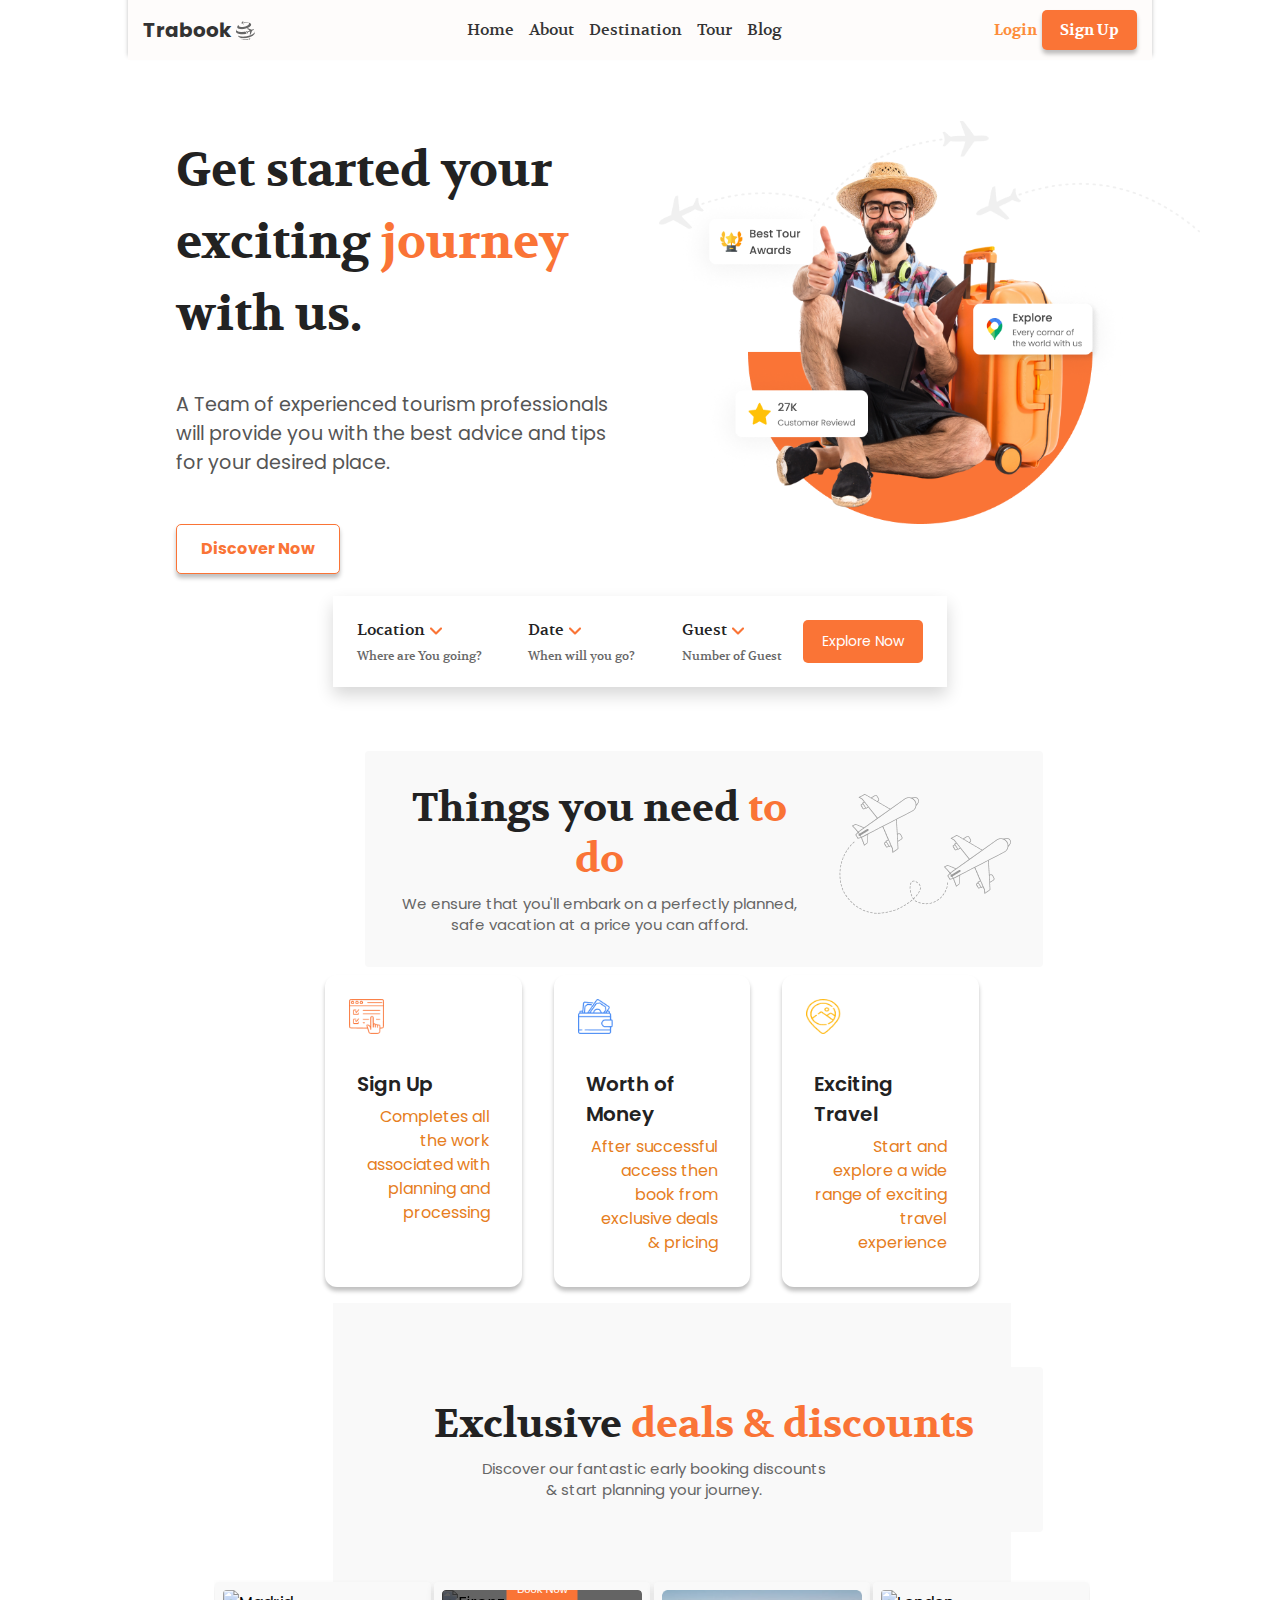
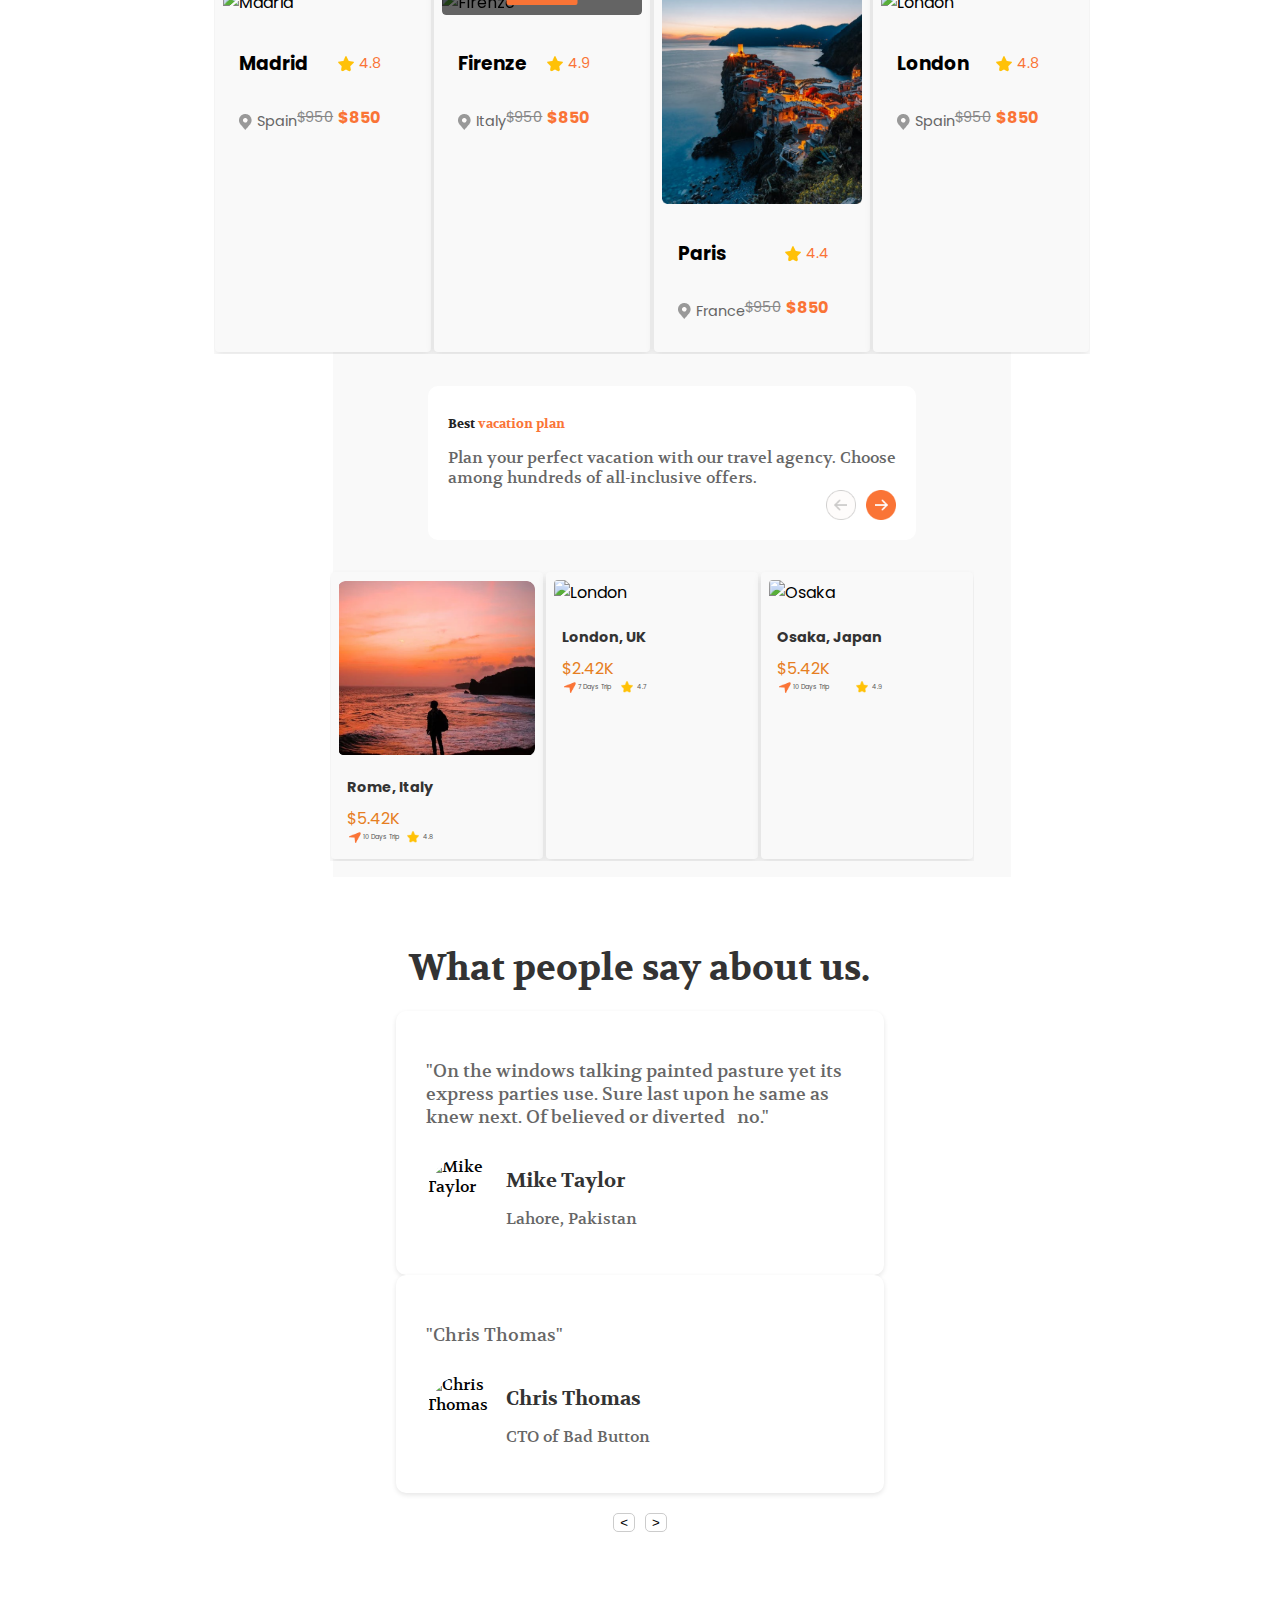
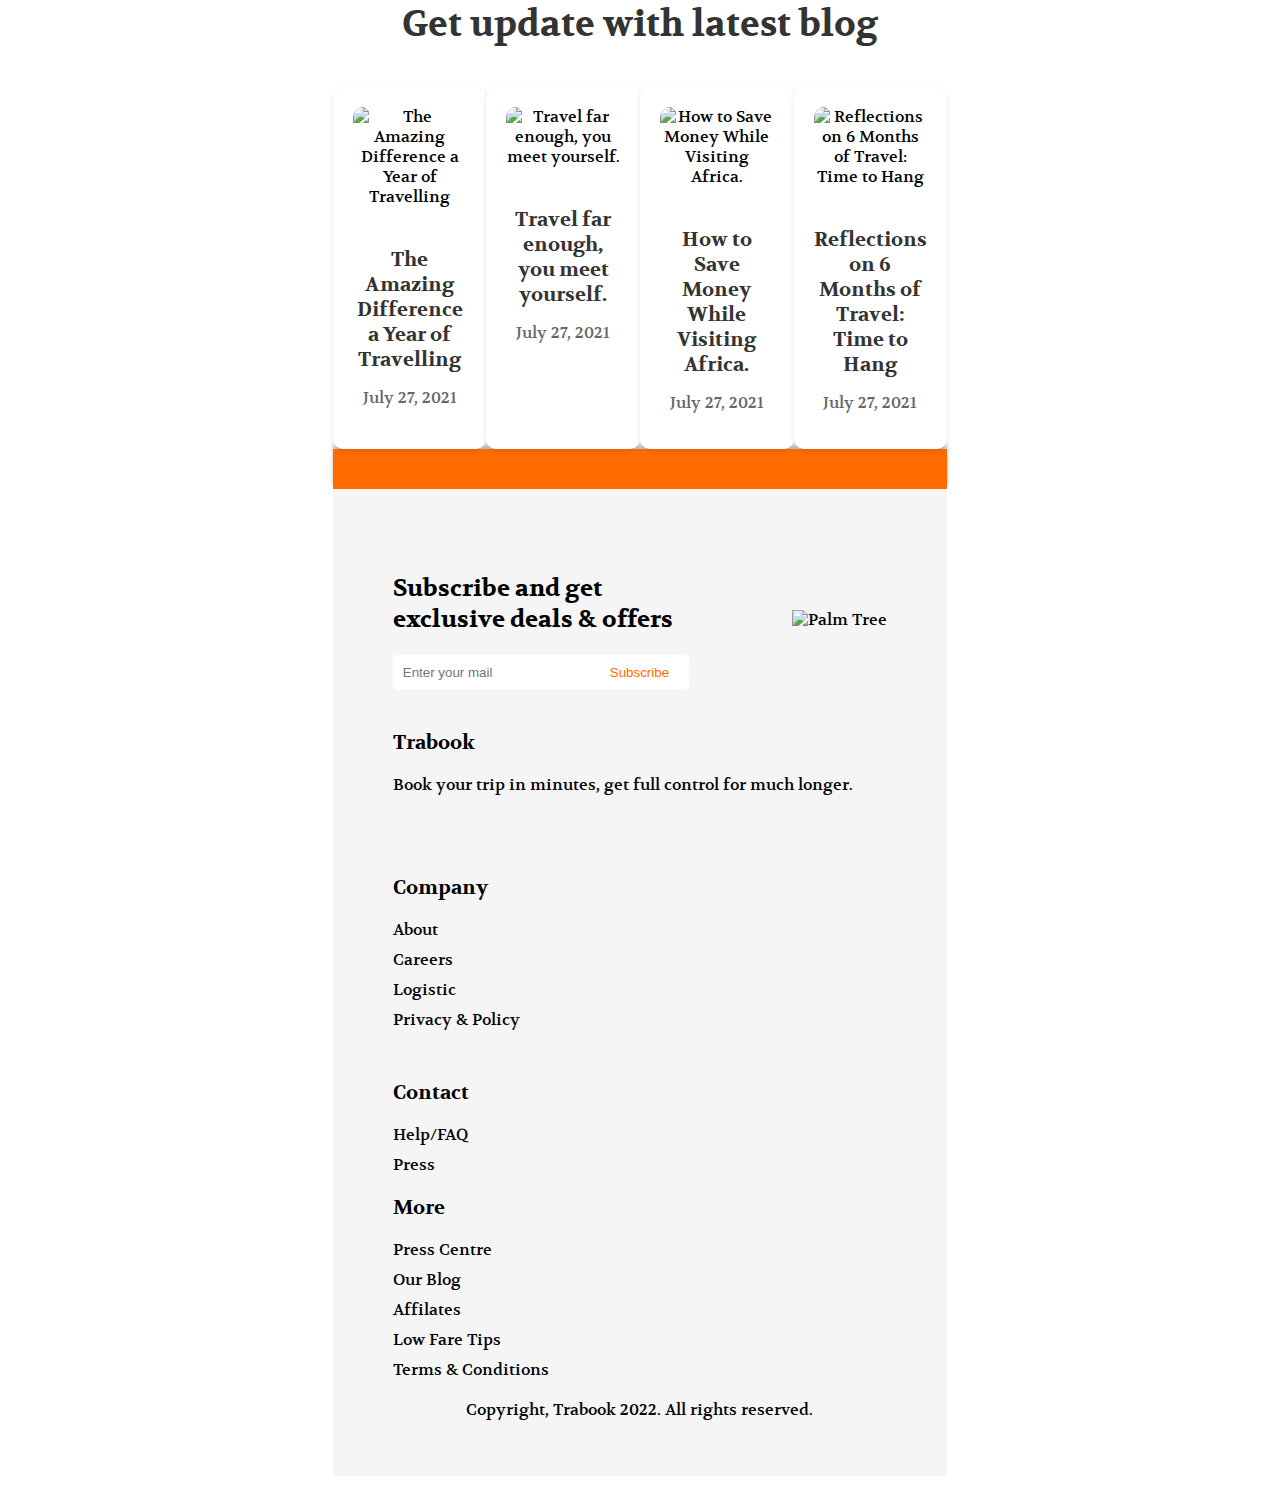
==== commit 0f7e22c1: "Container 2 done" ====
--- a/index.html
+++ b/index.html
@@ -194,7 +194,7 @@
         <img src="london.png" alt="London"></div>
         <div class="card-details">
           <div class="title-and-rating">
-            <h3>Madrid</h3>
+            <h3>London</h3>
             <div class="rating">
               <img src="star.png" alt="Star"> 4.8
             </div>
@@ -214,78 +214,67 @@
 </div> 
         
 
-  
-
-
-
-
-
-
-
-
-
-      <div class="container2">
-        <div class="top-card1">
-          <div class="text-content1">
-        <h2>Best vacation plan</h2>
-        <p>Plan your perfect vacation with our travel agency. Choose among hundreds of all-inclusive offers.</p>
-      </div>
-      <div class="icon1">
-        <img src="tree.png" alt="Tree Icon">
-      </div>
-    </div>
-     <div class="card-container2">   
-              <div class="card2">
-            <img src="italy.png" alt="Rome">
+    <!-- Container22 -->
+
+    <div class="container2">
+      <div class="top-card1">
+        <div class="text-content1">
+          <h2>Best <span class="highlight">vacation plan</span></h2>
+          <p>Plan your perfect vacation with our travel agency. Choose <br> among hundreds of all-inclusive offers.</p>
+        </div>
+        <div class="arrow-buttons">
+          <img src="LeftArrow.png" alt="Left Arrow" class="arrow left-arrow">
+          <img src="Right arrow.png" alt="Right Arrow" class="arrow right-arrow">
+        </div>
+      </div>
+      <div class="card-container2">
+        <!-- Card 1 -->
+        <div class="card2">
+          <img src="italy.png" alt="Rome">
+          <div class="card-content">
             <h3>Rome, Italy</h3>
-            <p>$5.42K</p>
+            <p class="price">$5.42K</p>
             <div class="details">
-              <i class="fa fa-plane"></i> 10-Days Trip
+              <span><img src="uparrow.png" alt="Plane Icon"> 10 Days Trip</span>
               <div class="rating2">
-                <i class="fa fa-star"></i>
-                <i class="fa fa-star"></i>
-                <i class="fa fa-star"></i>
-                <i class="fa fa-star"></i>
-                <i class="fa fa-star-half-o"></i>
+               <span><img src="star.png" alt="Star Icon">4.8</span>
               </div>
             </div>
           </div>
-    
-          <div class="card2">   
-    
-            <img src="lond.png" alt="London">
+        </div>
+        <!-- Card 2 -->
+        <div class="card2">
+          <img src="lond.png" alt="London">
+          <div class="card-content">
             <h3>London, UK</h3>
-            <p>$2.42K</p>
+            <p class="price">$2.42K</p>
             <div class="details">
-              <i class="fa fa-plane"></i> 07-Days Trip
+              <span><img src="uparrow.png" alt="Plane Icon"> 7 Days Trip</span>
               <div class="rating2">
-                <i class="fa fa-star"></i>
-                <i class="fa fa-star"></i>
-                <i class="fa fa-star"></i>
-                <i class="fa fa-star"></i>
-                <i class="fa fa-star-half-o"></i>
+                <span><img src="star.png" alt="Star Icon">4.7</span>
+                
               </div>
             </div>
           </div>
-    
-          <div class="card2">   
-    
-            <img src="japan.png" alt="Osaka">
+        </div>
+        <!-- Card 3 -->
+        <div class="card2">
+          <img src="japan.png" alt="Osaka">
+          <div class="card-content">
             <h3>Osaka, Japan</h3>
-            <p>$5.42K</p>
+            <p class="price">$5.42K</p>
             <div class="details">
-              <i class="fa fa-plane"></i> 10-Days Trip
+              <span><img src="uparrow.png" alt="Plane Icon"> 10 Days Trip</span>
               <div class="rating2">
-                <i class="fa fa-star"></i>
-                <i class="fa fa-star"></i>
-                <i class="fa fa-star"></i>
-                <i class="fa fa-star"></i>
-                <i class="fa fa-star-half-o"></i>
+                <span><img src="star.png" alt="Star Icon">4.9</span>
+                
               </div>
             </div>
           </div>
         </div>
       </div>
+    </div>
+    
 
 
       <div class="container3">
--- a/style1.css
+++ b/style1.css
@@ -492,14 +492,15 @@
 }
 .card1 .card-details {
   padding: 1rem;
-}.card1 .title-and-rating {
+}
+.card1 .title-and-rating {
   display: flex;
   justify-content: space-between;
   align-items: center;
   margin-bottom: 0.5rem;
 }
 card1 .title-and-rating h3 {
-  font-size: 0.5rem;
+  font-size: 0.3rem;
   font-weight: bold;
   color: #222222;
   margin: 0;
@@ -608,139 +609,158 @@
 
 
 /*container2*/
-
-  .container2 {
-    display: flex;
+/* Container Styling */
+.container2 {
+  display: flex;
   flex-direction: column;
   align-items: center;
   width: 100%; 
   max-width: 1400px; 
   padding: 1rem 2rem 1rem 2rem;
-  }
-  .top-card1 {
-    display: flex;
-    justify-content: space-between;
-    align-items: center;
-    padding: 2rem; 
-    background-color: #f9f9f9;
-    border-radius: 4px;
-    width: 100%; 
-    max-width: 1200px; 
-    margin: 3rem auto; 
-    overflow: hidden; 
+  background-color: #f9f9f9;
+
+  position: relative;
+}
+
+.top-card1 {
+  position: relative;
+  padding: 20px;
+  background: #fff;
+  border-radius: 10px;
+  margin-bottom: 30px;
+}
+
+.top-card1 .text-content1 h2 {
+  font-size: 0.8rem;
+  font-weight: bold;
+  margin-bottom: 0.5rem;
+  color: #222;
+}
+
+.top-card1 .text-content1 p {
+  color: #666;
+  font-size: 1rem;
+  margin-bottom: 2rem;
+}
+
+.highlight {
+  color: #FA7436;
+}
+
+.arrow-buttons {
+  position: absolute;
+  bottom: 20px;
+  right: 20px;
+  display: flex;
+  gap: 10px;
+}
+
+.arrow {
+  width: 30px;
+  height: 30px;
+  cursor: pointer;
+  
+}
+.card-container2 {
+
+  display: flex;
+  justify-content: space-between;
+  gap: 2px
+  margin-top: -40px;
+  margin-left: -40px;
+  position: relative;
+  flex-wrap: nowrap;
+  overflow-x: auto;
+  }
+
+.card2 {
+  border-radius: 8px;
+  overflow: hidden;
+  background-color: #ffffff;
+  box-shadow: 0 4px 8px rgba(0, 0, 0, 0.1);
+  margin: 0.1rem;
+  font-family: 'Poppins', sans-serif;
+  display: flex;
+  flex-direction: column;
+  align-items: flex-start;
+  background-color: #f9f9f9;
+  border-radius: 4px;
+  padding: 0.5rem;
+  width: 200px;
+  position: relative;
+
+ 
+}
+
+.card2 img {
+  position: relative; 
+  width: 100%;
+  height: auto;
+  border-radius: 4px;
+  overflow: hidden;
+  display: block;
+  width: 80%
+  height: 50px; /* Reduced height for the image */
+  object-fit: cover; /* Maintains aspect ratio without distortion */
+}
+
+.card-content {
+  padding: 8px;
+}
+
+.card-content h3 {
+  font-size: 0.9rem;
+  margin-bottom: 8px;
+  color: #333;
+  flex-grow: 1;
+}
+.card-content p {
+  font-size: 1em;
+  color: #e67e22; /* Or any color for the price */
+  margin: 0;
+  text-align: right; /* Ensures the price is aligned to the right */
+}
+
+.price {
+  display: flex;
+  justify-content: space-between;
+  align-items: center;
+  margin-bottom: 0.5rem;
+  font-size: 1rem;
+}
+
+.details {
+  display: flex;
+  justify-content: space-around;
+  align-items: center;
+  width: 100%;
+}
+
+.details span {
+  display: flex;
+  align-items: center;
+  gap: 2px; /* Adds space between the icon and text */
+  font-size: 0.4rem;
+  color: #555;
+  flex-grow: 1
+}
+.details span img {
+  width: 12px;
+  height: 12px;
+  margin-left: 2px; /* Small gap between stars */
+}
+
+.rating2 img {
+  width: 10px;
+  height: 10px;
+  margin-right: 2px; /* Small gap between stars */
+}
+
+
+
+  .card2 {
+    width: 80%; /* Full width for smaller screens */
     
-  }
-  
-  .text-content1 {
-    text-align: center; 
-    margin: 0 auto; 
-    max-width: 600px; 
-    flex: 1;
-  }
-  
-  .text-content1 h1 {
-    font-family: "Volkhov", serif;
-    font-weight: bold;
-    font-size: 2.5rem;
-    font-weight: 700;
-    color: #222222;
-    text-align: center; 
-    margin-bottom: 0.5rem;
-  }
-
-  .text-content1 p {
-    font-family: 'Poppins', sans-serif;
-    color: #666666;
-    font-size: 15px;
-    text-align: center;
-    word-wrap: break-word;
-    line-height: 1.4;
-    margin: 0; 
-    padding: 0; 
-  }
-  
-  .icon1 {
-    flex-shrink: 0; 
-    margin-left: 1.8rem;
-  }
-  
-  .icon1 img {
-    max-width: 100%;
-      display: block;
-  }
-  
-  
-  .card-container2 {
-    display: flex;
-    justify-content: space-between;
-    gap: 2rem; 
-    margin-top: -40px; 
-    margin-left: -40px;
-    position: relative;
-  } 
-  
-  
-  .card2 {
-    display: flex;
-    flex-direction: column;
-    align-items: flex-start; /
-    background-color: #f9f9f9;
-    border-radius: 12px;
-    box-shadow: -webkit-box-shadow: 0px 4px 4px 0px rgba(0,0,0,0.25);
-    -moz-box-shadow: 0px 4px 4px 0px rgba(0,0,0,0.25);
-    box-shadow: 0px 4px 4px 0px rgba(0,0,0,0.25);;
-    padding: 1.5rem; 
-    width: 100%;
-    max-width: 320px; 
-    box-sizing: border-box;
-  }
-  .card2 img {
-    width: 35px; 
-    height: 35px; 
-    margin-bottom: 10px;
-  }
-  
-  .card-content {
-    display: flex;
-    flex-direction: column;
-    align-items: flex-start; 
-    
-  }
-  
-  .card2 h2 {
-    font-size: 1.25rem;
-    font-family: 'Poppins', sans-serif;
-    font-weight: 600;
-    color: #222222;
-    margin-bottom: 6px;
-    
-     }
-  
-  .card2 p {
-    font-size: 0.6rem;
-    font-family: 'Poppins', sans-serif;
-    color: #666666;
-      margin: 0; 
-      line-height: 1.5;
-  }
-  
-    .details {
-    display: flex;
-    justify-content: space-between;
-    align-items: center;
-  }
-  
-  .details i {
-    color: #666;
-    margin-right: 5px;
-  }
-  
-  .rating2 {
-    color: #ff9900;
-  }
-  
-  .rating2 i {
-    margin-right: 2px;
   }
 
 
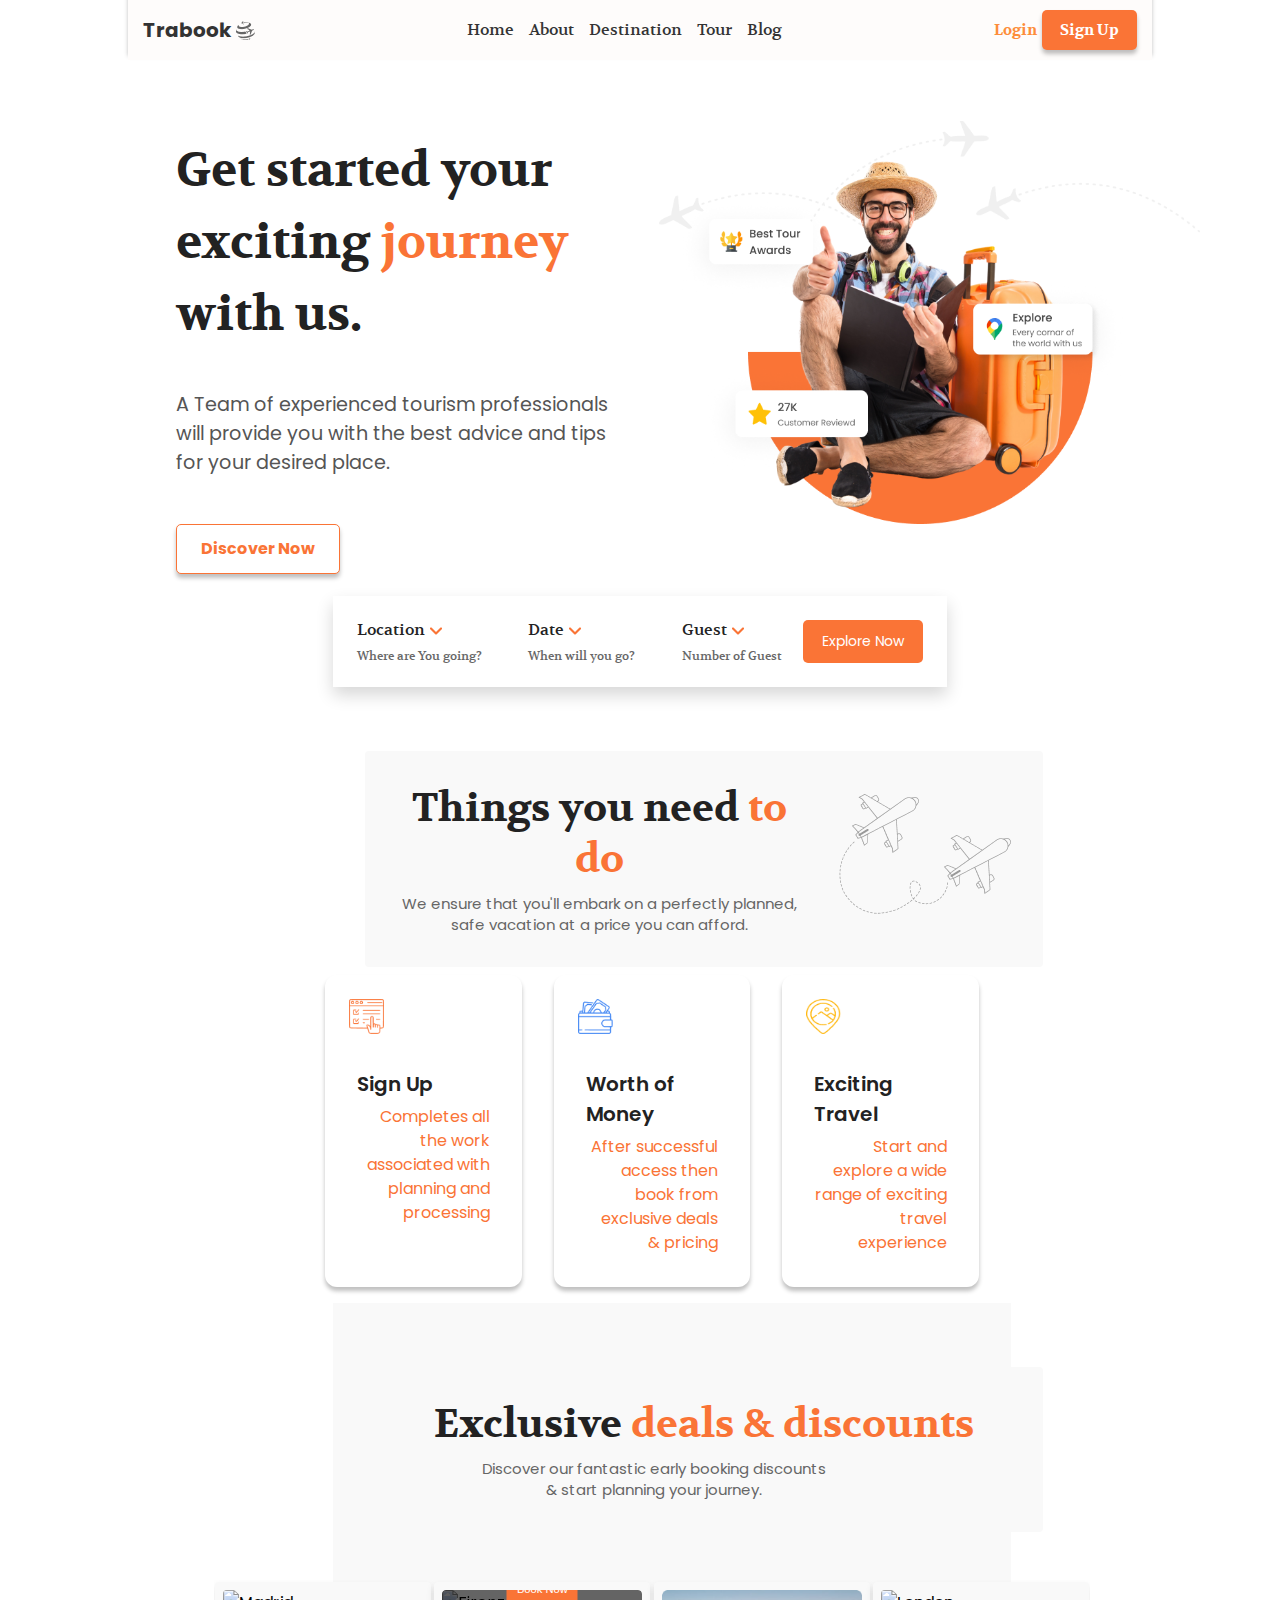
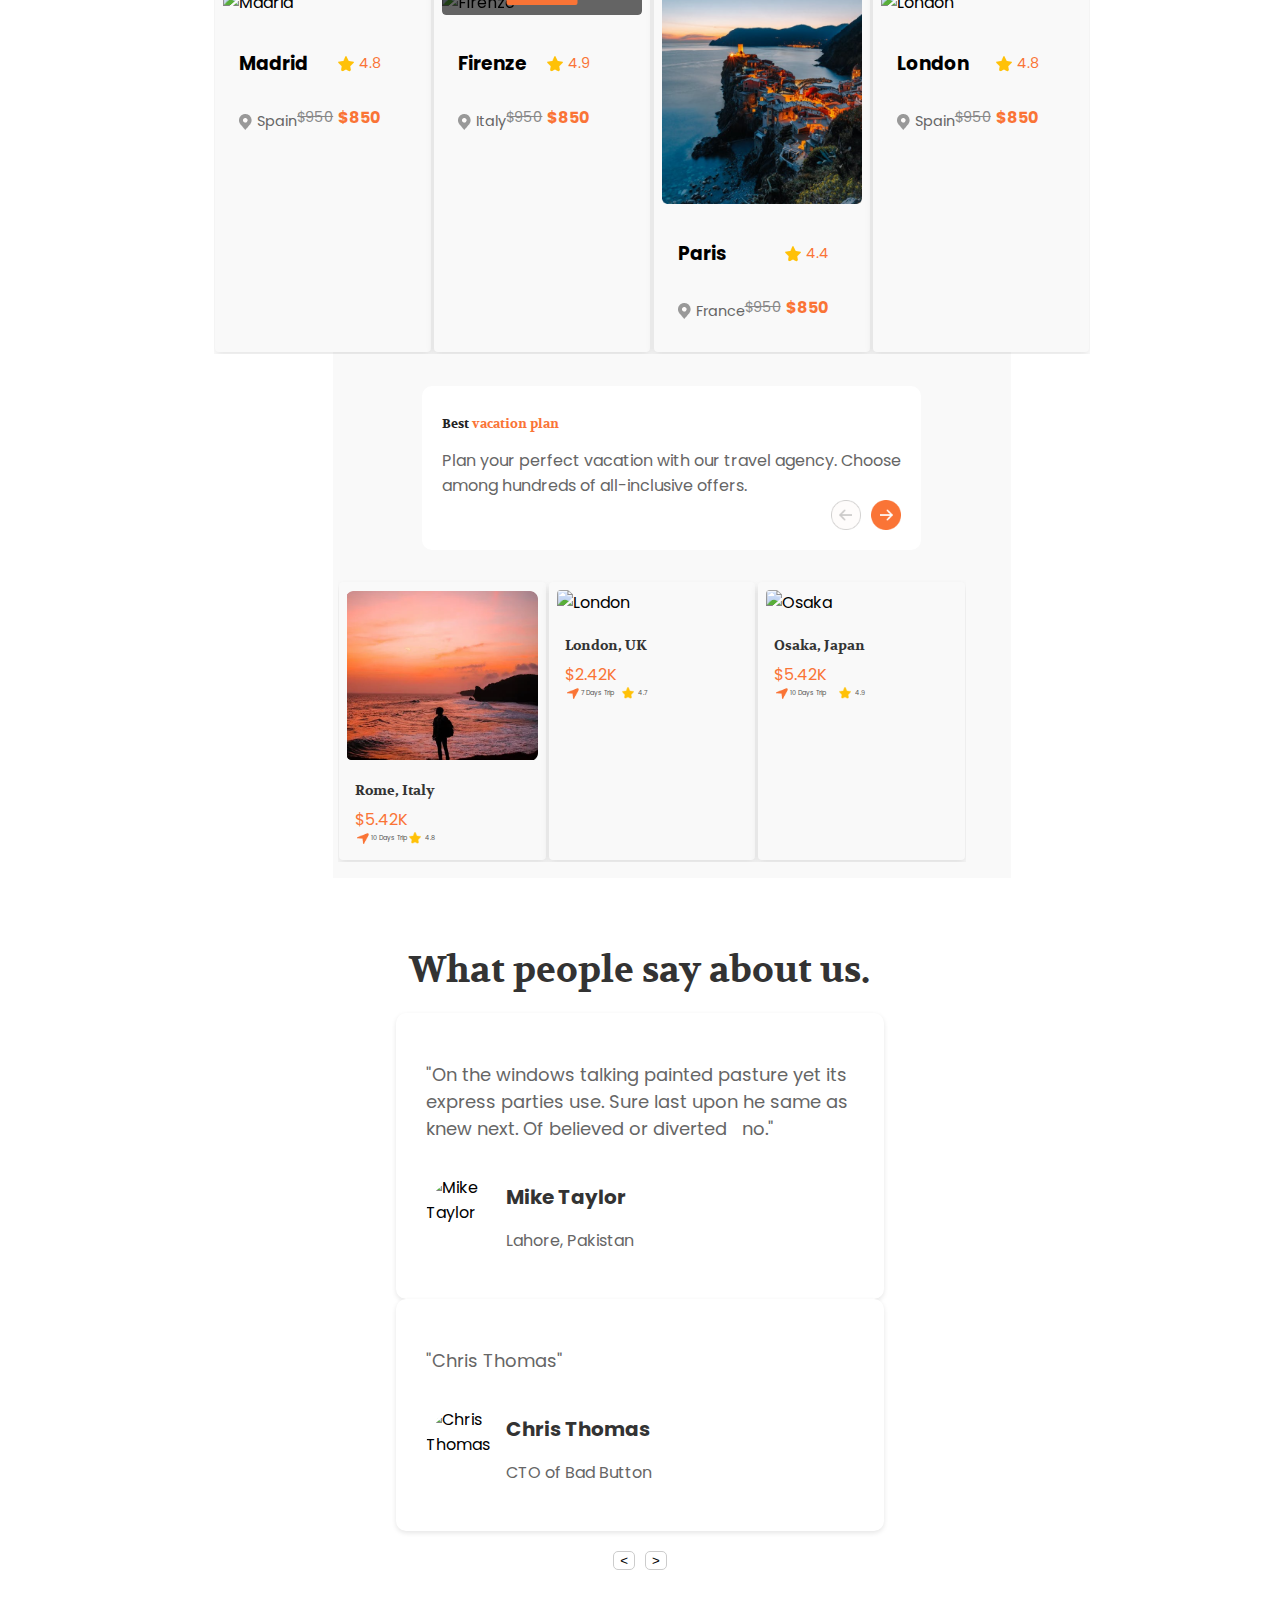
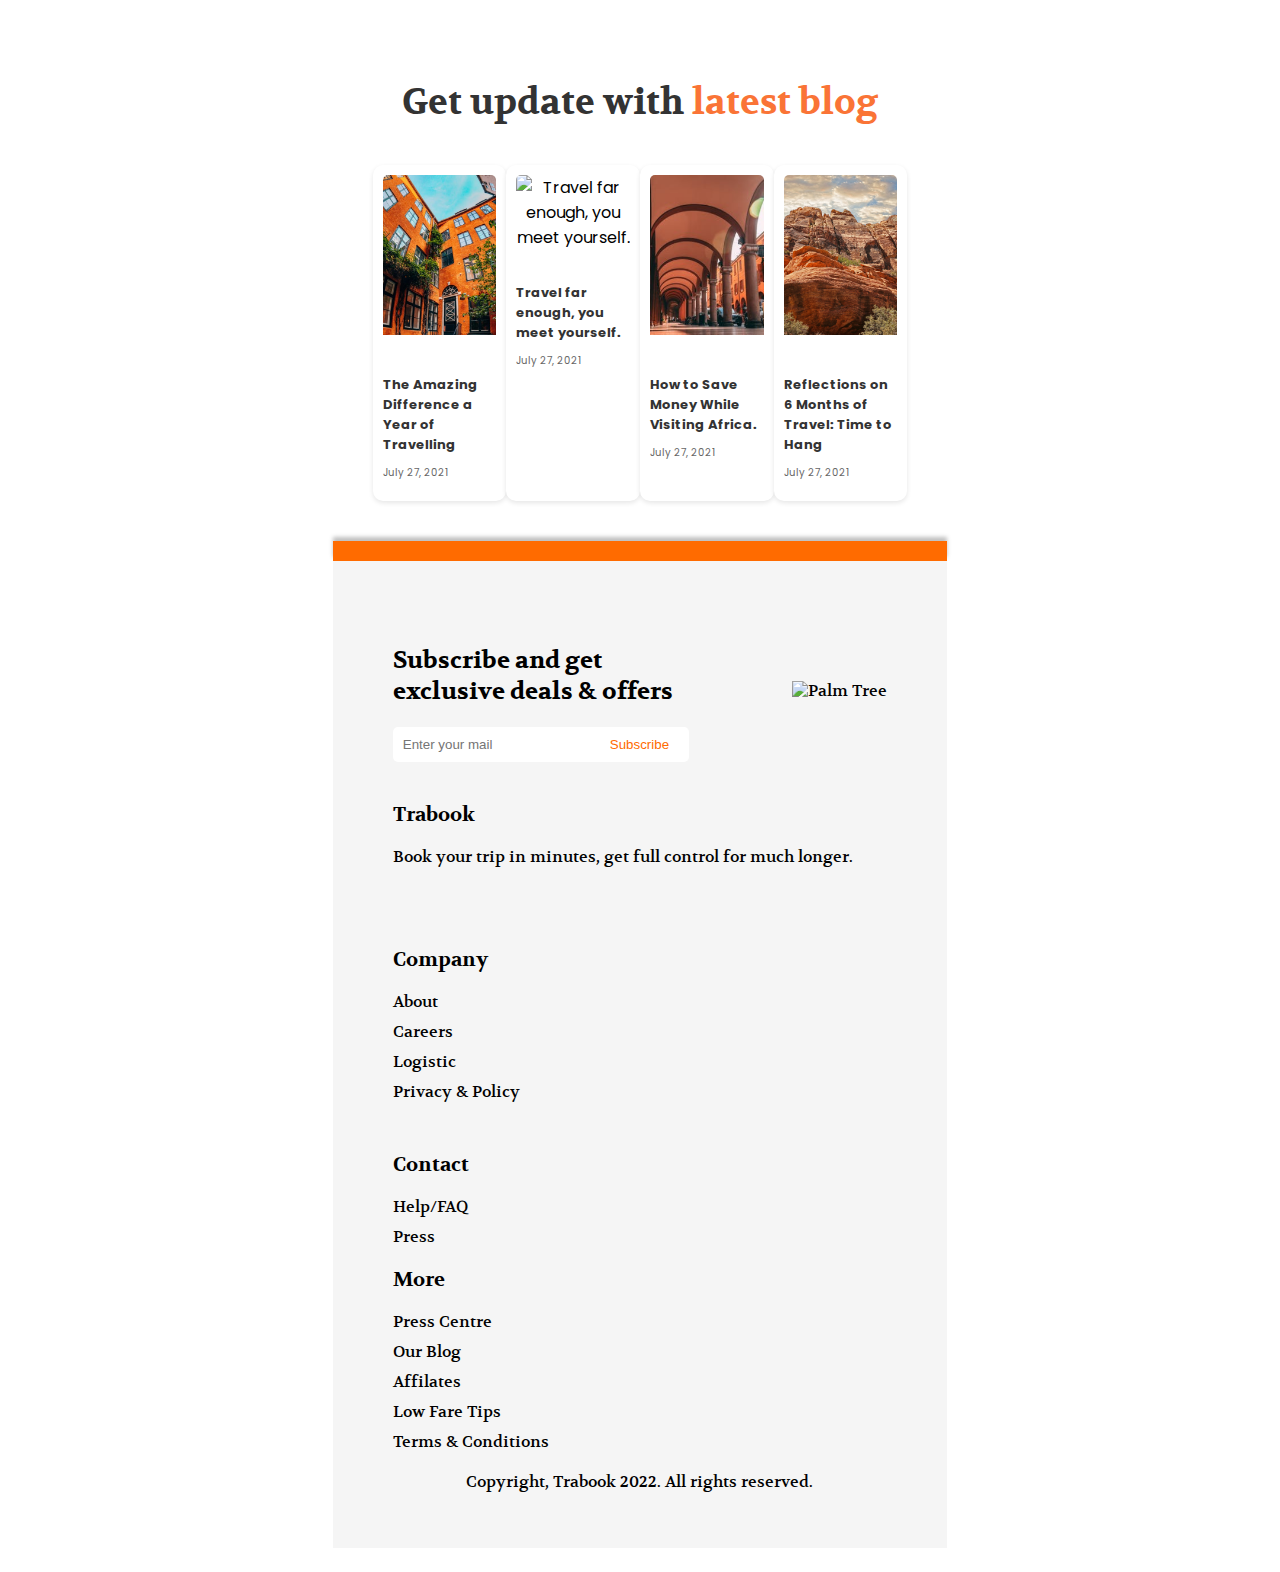
==== commit cff1fcd6: "Get updates done" ====
--- a/index.html
+++ b/index.html
@@ -316,29 +316,29 @@
 
 
       <div class="container4">
-        <h2>Get update with latest blog</h2>
+        <h2>Get update with <span class="high">latest blog</span></h2>
     
         <div class="blog-posts">
           <div class="blog-post">
-            <img src="image1.jpg" alt="The Amazing Difference a Year of Travelling">
+            <img src="image1.png" alt="The Amazing Difference a Year of Travelling">
             <h3>The Amazing Difference a Year of Travelling</h3>
             <p>July 27, 2021</p>
           </div>
     
           <div class="blog-post">
-            <img src="image2.jpg" alt="Travel far enough, you meet yourself.">
+            <img src="image2.png" alt="Travel far enough, you meet yourself.">
             <h3>Travel far enough, you meet yourself.</h3>
             <p>July 27, 2021</p>
           </div>
     
           <div class="blog-post">
-            <img src="image3.jpg" alt="How to Save Money While Visiting Africa.">
+            <img src="image3.png" alt="How to Save Money While Visiting Africa.">
             <h3>How to Save Money While Visiting Africa.</h3>
             <p>July 27, 2021</p>
           </div>
     
           <div class="blog-post">
-            <img src="image4.jpg" alt="Reflections on 6 Months of Travel: Time to Hang">
+            <img src="image4.png" alt="Reflections on 6 Months of Travel: Time to Hang">
             <h3>Reflections on 6 Months of Travel: Time to Hang</h3>
             <p>July 27, 2021</p>
           </div>
--- a/style1.css
+++ b/style1.css
@@ -631,6 +631,7 @@
 }
 
 .top-card1 .text-content1 h2 {
+  font-family: "Volkhov", serif;
   font-size: 0.8rem;
   font-weight: bold;
   margin-bottom: 0.5rem;
@@ -639,6 +640,7 @@
 
 .top-card1 .text-content1 p {
   color: #666;
+  font-family: 'Poppins', sans-serif;
   font-size: 1rem;
   margin-bottom: 2rem;
 }
@@ -709,14 +711,16 @@
 }
 
 .card-content h3 {
+  font-family: "Volkhov", serif;
   font-size: 0.9rem;
   margin-bottom: 8px;
   color: #333;
   flex-grow: 1;
 }
 .card-content p {
+  font-family: 'Poppins', sans-serif;
   font-size: 1em;
-  color: #e67e22; /* Or any color for the price */
+  color: #FA7436;; /* Or any color for the price */
   margin: 0;
   text-align: right; /* Ensures the price is aligned to the right */
 }
@@ -766,7 +770,6 @@
 
 
 
-  
 
   .container3 {
     max-width: 1200px;
@@ -776,6 +779,7 @@
   }
   
   .container3 h2 {
+    font-family: "Volkhov", serif;
     font-size: 36px;
     font-weight: bold;
     color: #333;
@@ -783,6 +787,7 @@
   }
   
   .testimonial {
+    font-family: 'Poppins', sans-serif;
     background-color: #fff;
     border-radius: 10px;
     box-shadow: 0 2px 5px rgba(0, 0, 0, 0.1);
@@ -822,6 +827,7 @@
   }
   
   .author-info p {
+    font-family: 'Poppins', sans-serif;
     color: #666;
   }
   
@@ -846,22 +852,29 @@
 
 
 
+
   .container4 {
     max-width: 1200px;
     margin: 0 auto;
-    padding:   
-   40px;
+    padding: 40px;
     text-align: center;
   }
   
   h2 {
+    font-family: "Volkhov", serif;
     font-size: 36px;
     font-weight: bold;
     color: #333;
     margin-bottom: 40px;
+    font-family: ;
+  }
+
+  h2 .high {
+    color: #FA7436;
   }
   
   .blog-posts {
+    font-family: 'Poppins', sans-serif;
     display: flex;
     justify-content: space-between;
   }
@@ -870,34 +883,37 @@
     background-color: #fff;
     border-radius: 10px;
     box-shadow: 0 2px 5px rgba(0, 0, 0, 0.1);
-    padding: 20px;
+    padding: 10px;
     text-align: center;
     width: 23%;
   }
   
   .blog-post img {
     width: 100%;
-    height: 200px;
+    height: 160px;
     object-fit: cover;
-    border-radius: 10px 10px 0 0;
+    border-radius: 5px 5px 0 0;
     margin-bottom: 20px;
   }
   
   .blog-post h3 {
-    font-size: 20px;
+    font-size: 13px;
     font-weight: bold;
     color: #333;
+    text-align: left;
     margin-bottom: 10px;
   }
   
   .blog-post p {
+    font-size: 10px;
     color: #666;
+    text-align: left;
   }
 
   .header1 {
     background-color: #FF6B00;
     color: #fff;
-    padding: 20px;
+    padding: 10px;
   }
   
   .subscribe-banner {
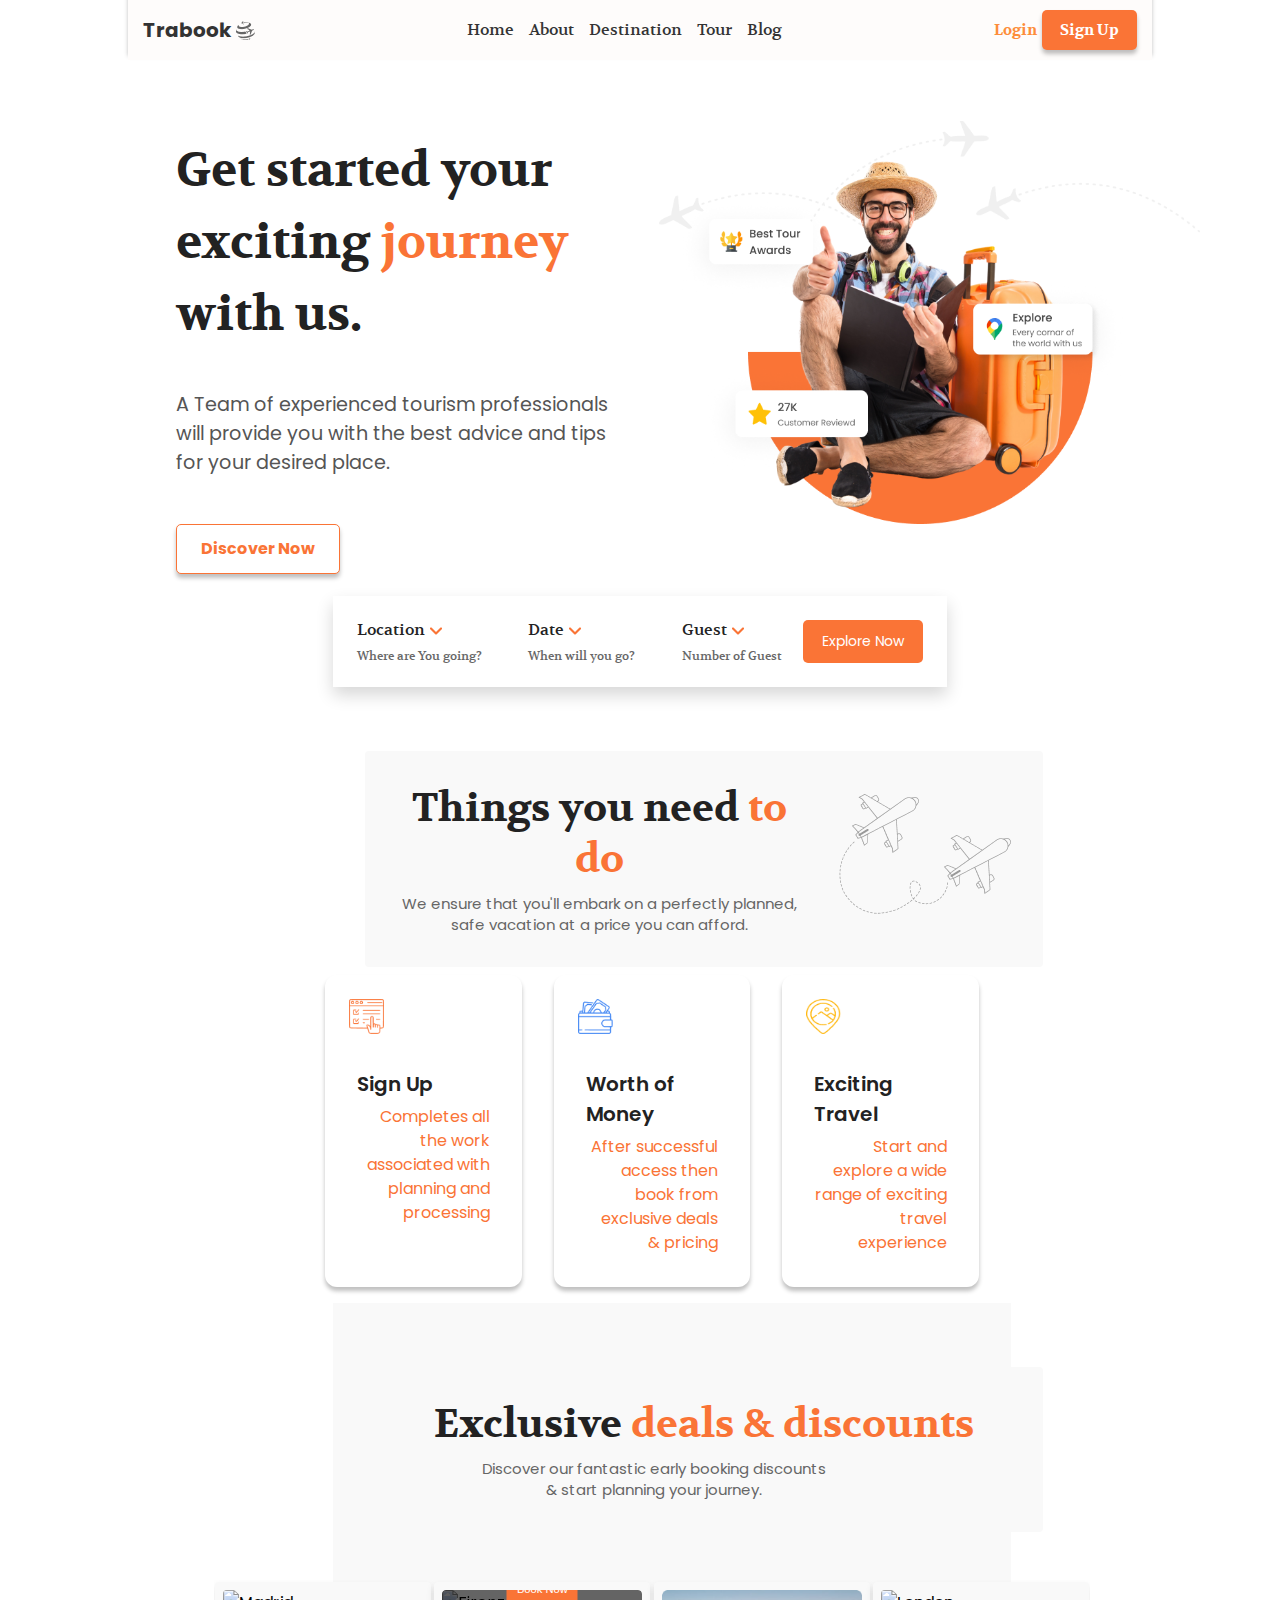
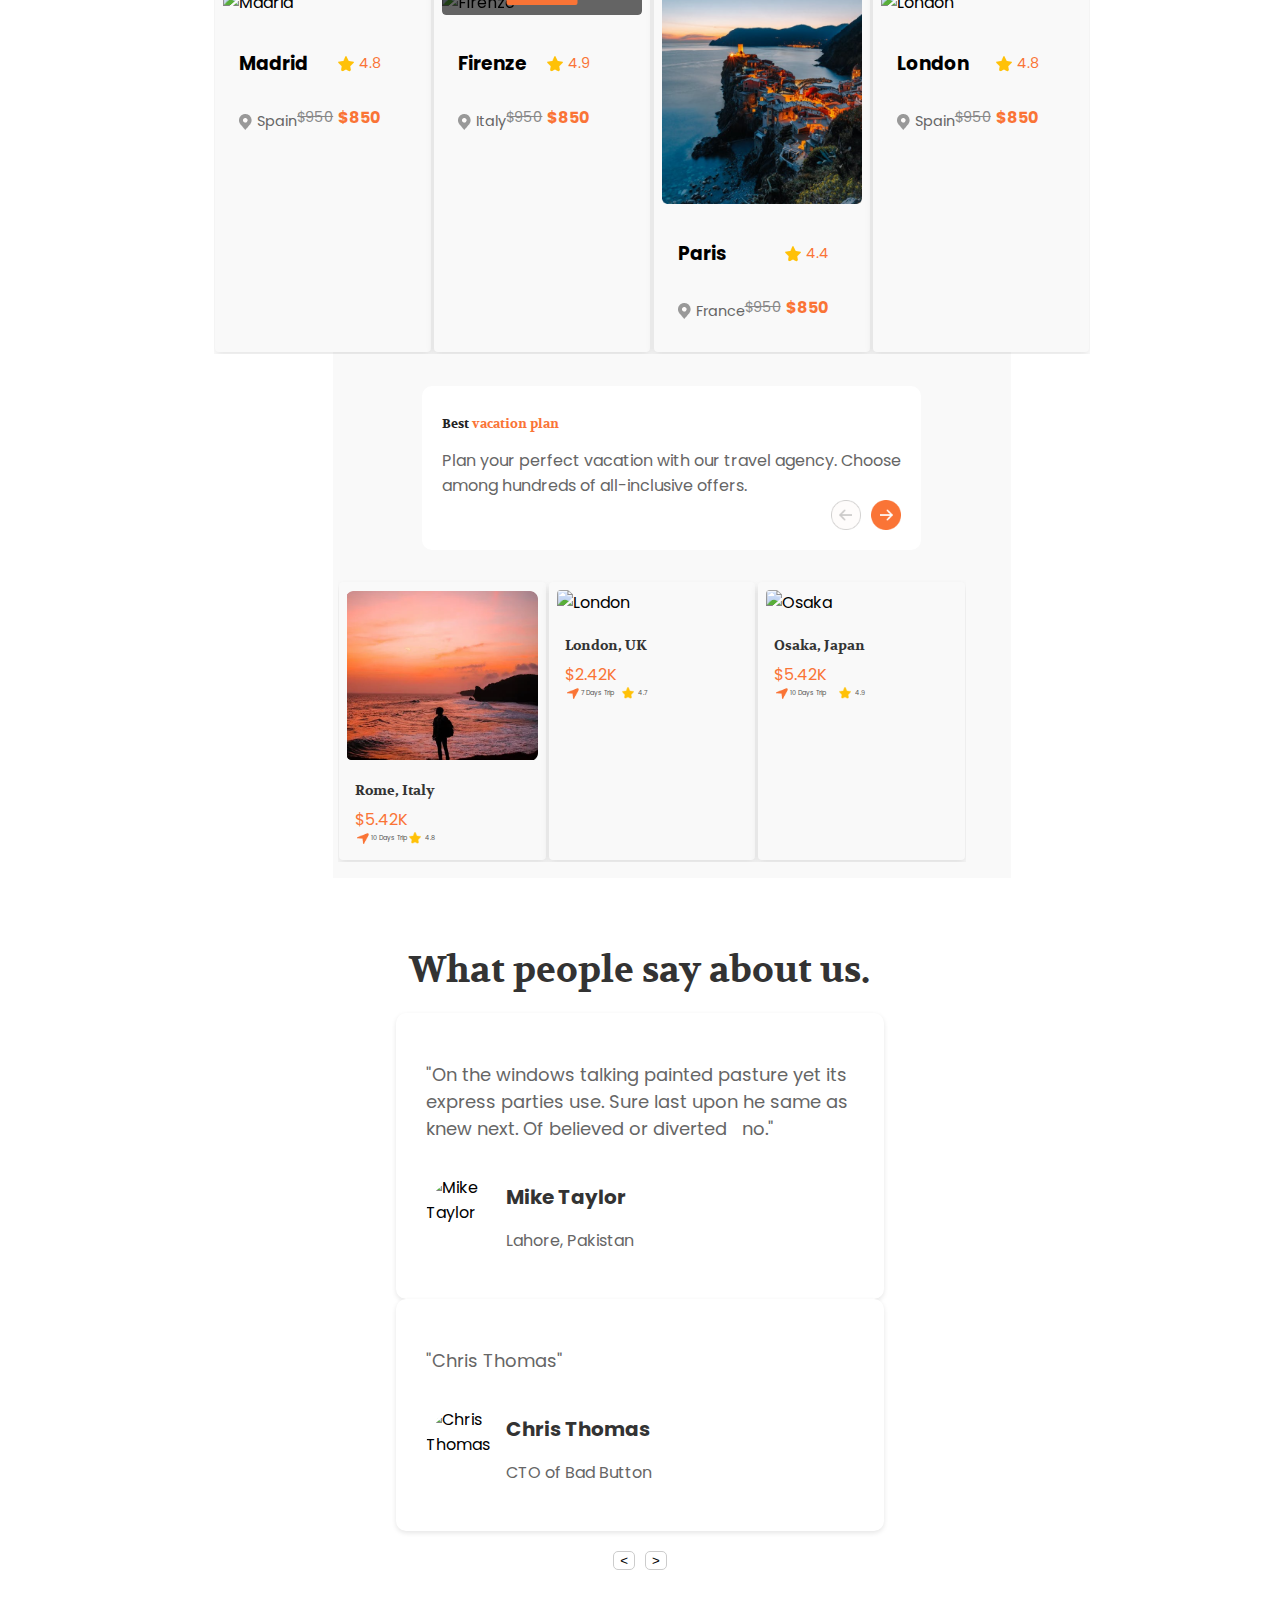
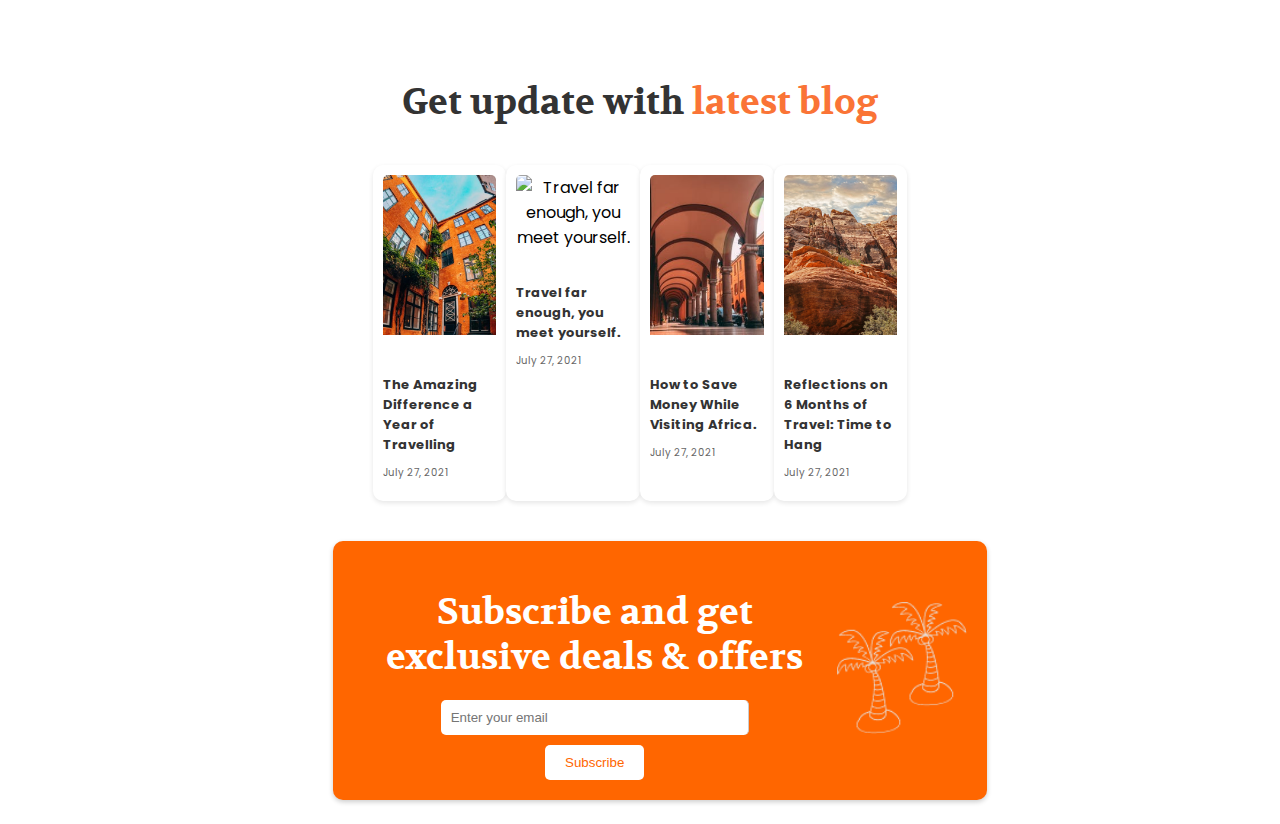
==== commit 770c2043: "emailpart done" ====
--- a/index.html
+++ b/index.html
@@ -345,73 +345,20 @@
         </div>
       </div>
 
-
-      <header class="header1">
-        
-      </header>
-    
-
-      <footer>
-        <div class="subscribe-banner">
-          <div class="banner-content">
-            <h3>Subscribe and get exclusive deals & offers</h3>
+      <div class="container5">
+        <div class="content5">
+            <h2>Subscribe and get exclusive deals & offers</h2>
             <form>
-              <input type="email" placeholder="Enter your mail">
-              <button type="submit">Subscribe</button>
+                <input type="email" placeholder="Enter your email">
+                <span>
+                <button type="submit">Subscribe</button></span>
             </form>
-          </div>
-          <div class="banner-image">
-            <img src="palm-tree.png" alt="Palm Tree">
-          </div>
-        </div>
-        <div class="container5">
-          <div class="footer-section">
-            <h3>Trabook</h3>
-            <p>Book your trip in minutes, get full control for much longer.</p>
-            <div class="social-icons">
-              <a href="#"><i class="fab fa-facebook-f"></i></a>
-              <a href="#"><i class="fab fa-twitter"></i></a>
-              <a href="#"><i class="fab fa-instagram"></i></a>   
-    
-            </div>
-          </div>
-    
-          <div class="footer-section">   
-    
-            <h3>Company</h3>
-            <ul>
-              <li><a href="#">About</a></li>
-              <li><a href="#">Careers</a></li>
-              <li><a href="#">Logistic</a></li>
-              <li><a href="#">Privacy & Policy</a></li>
-            </ul>
-          </div>
-    
-          <div class="footer-section">   
-    
-            <h3>Contact</h3>
-            <ul>
-              <li><a href="#">Help/FAQ</a></li>
-              <li><a href="#">Press</a></li>
-            </ul>
-          </div>
-    
-          <div class="footer-section">
-            <h3>More</h3>
-            <ul>
-              <li><a href="#">Press Centre</a></li>
-              <li><a href="#">Our Blog</a></li>
-              <li><a href="#">Affilates</a></li>
-              <li><a href="#">Low Fare Tips</a></li>
-              <li><a href="#">Terms & Conditions</a></li>
-            </ul>
-          </div>
-    
-          <div class="copyright">
-            <p>Copyright, Trabook 2022. All rights reserved.</p>
-          </div>
-        </div>
-      </footer>
+        </div>
+        <div class="palm-trees">
+            <img src="palm-trees.png" alt="Palm Trees">
+        </div>
+    </div>
+
     </div>
 </body>
 </html>--- a/style1.css
+++ b/style1.css
@@ -910,100 +910,61 @@
     text-align: left;
   }
 
-  .header1 {
-    background-color: #FF6B00;
-    color: #fff;
-    padding: 10px;
-  }
-  
-  .subscribe-banner {
+
+.container5 {
+    background-color: #FF6600; /* Orange background */
+    
+    padding: 20px;
+    border-radius: 10px;
+    box-shadow: 0 2px 5px rgba(0, 0, 0, 0.2);
     display: flex;
     justify-content: space-between;
     align-items: center;
-  }
-  
-  .banner-content {
-    flex: 1;
-    padding: 20px;
-  }
-  
-  .banner-content h3 {
-    font-size: 24px;
+    max-width: 800px;
+    width: 100%;
+}
+
+.content5 {
+    text-align: center;
+    color: #fff; /* White text */
+}
+
+.content5 h2 {
+  color: #fff;
     margin-bottom: 20px;
-  }
-  
-  .banner-content form {
+}
+
+.content5 form {
     display: flex;
-  }
-  
-  .banner-content input[type="email"] {
-    flex: 1;
+    flex-direction: column;
+    align-items: center;
+}
+
+.content5 input[type="email"] {
     padding: 10px;
     border: none;
-    border-radius: 5px 0 0 5px;
-  }
-  
-  .banner-content button {
+    border-radius: 5px;
+    margin-bottom: 10px;
+    padding-right: 120px;
+    border-right: 1px solid #ccc; /* Ensure there is a division between input and button */
+  box-sizing: border-box; /
+}
+
+
+.content5 button {
+    padding: 10px 20px;
     background-color: #fff;
-    color: #FF6B00;
+    color: #FF6600;
     border: none;
-    border-radius: 0 5px 5px 0;
-    padding: 10px 20px;
+    border-radius: 5px;
     cursor: pointer;
-  }
-  
-  .banner-image {
-    flex: 1;
-    text-align: right;
-    padding: 20px;
-  }
-  
-  footer {
-    background-color: #F5F5F5;
-    padding: 40px;
-  }
-  
-  .container5 {
-    max-width: 1200px;
-    margin: 0 auto;
-  }
-  
-  .footer-section {
-    flex: 1;
-    margin: 0 20px;
-  }
-  
-  .footer-section h3 {
-    font-size: 20px;
-    font-weight: bold;
-    margin-bottom: 20px;
-  }
-  
-  .footer-section ul {
-    list-style: none;
-    padding: 0;
-  }
-  
-  .footer-section ul li {
-    margin-bottom: 10px;
-  }
-  
-  .footer-section ul li a {
-    color:   
-   #333;
-    text-decoration: none;
-  }
-  
-  .social-icons {
-    margin-top: 20px;
-  }
-  
-  .social-icons a {
-    color: #333;
-    margin-right: 10px;
-  }
-  
-  .copyright {
-    text-align: center;
-    margin-top: 20px;
-  }
+}
+
+.palm-trees {
+    width: 200px; /* Adjust the width as needed */
+}
+
+.palm-trees img {
+    width: 100%;
+    height: auto;
+}
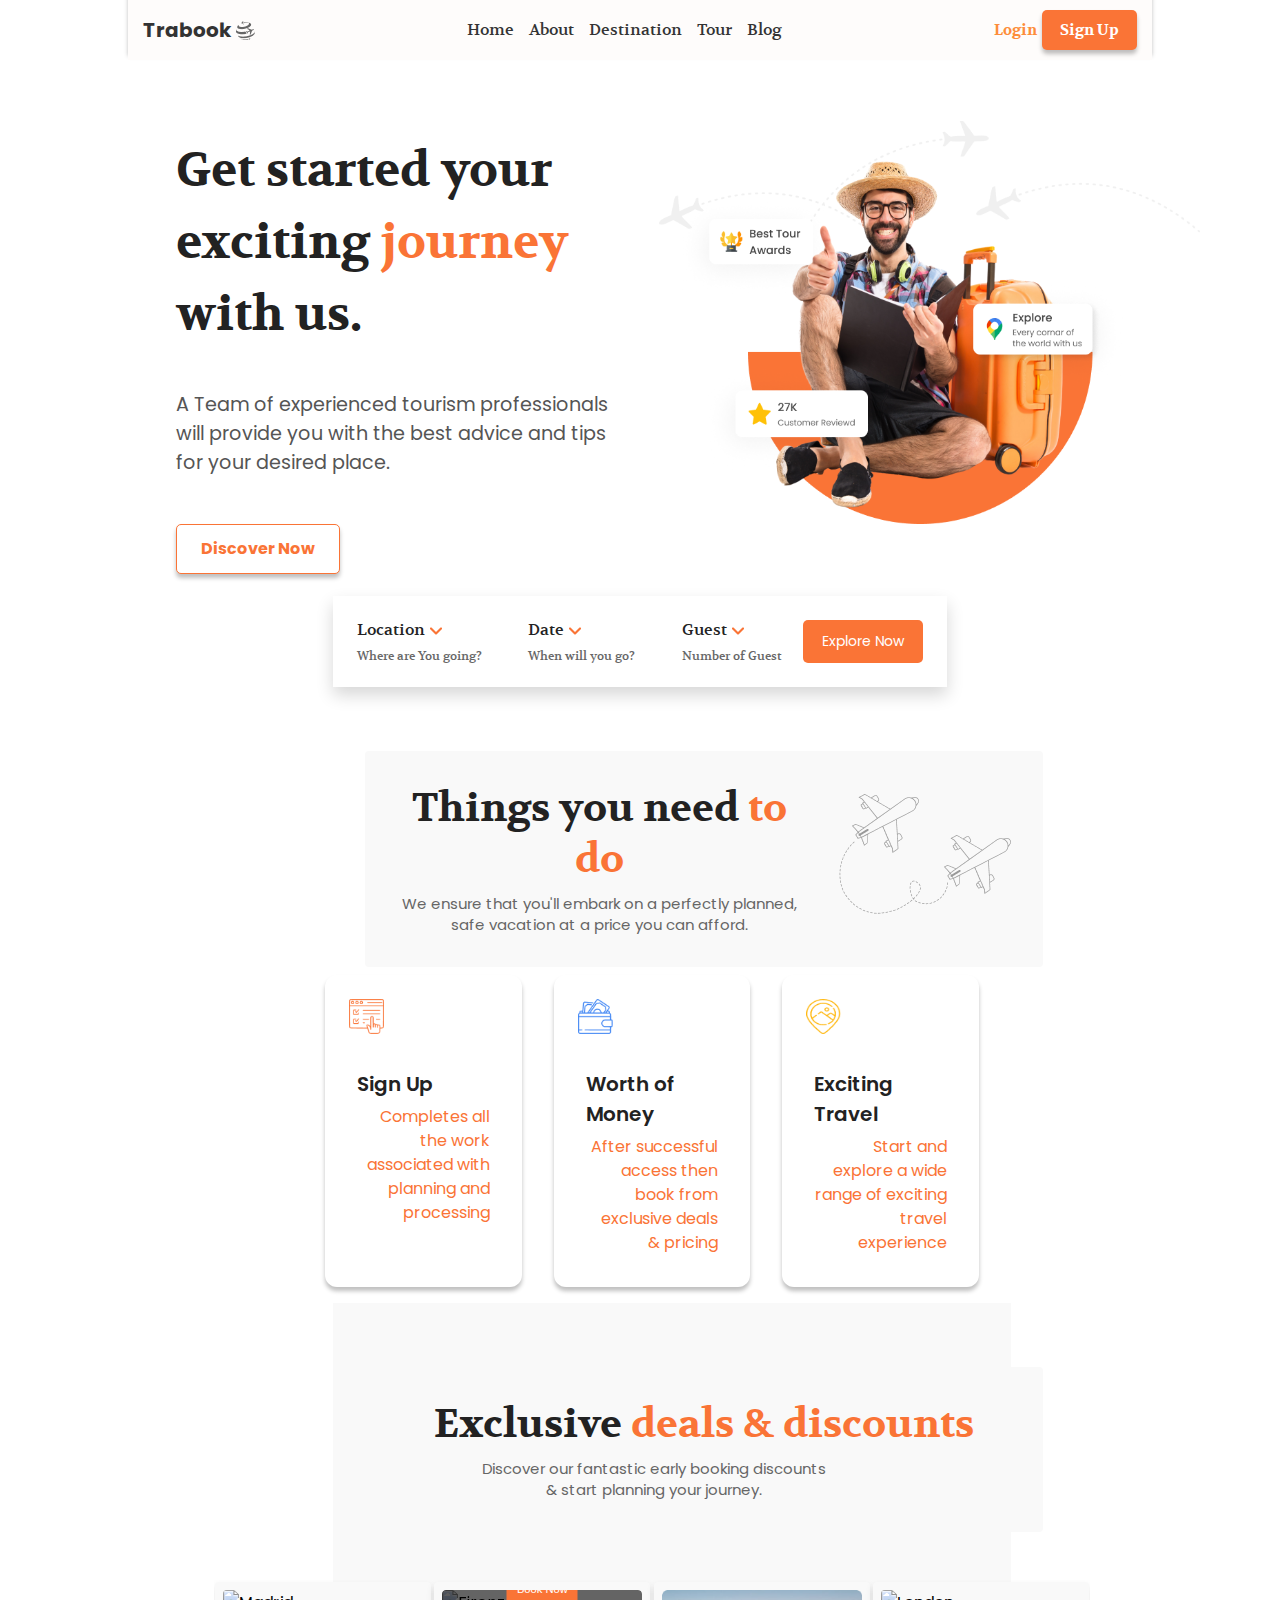
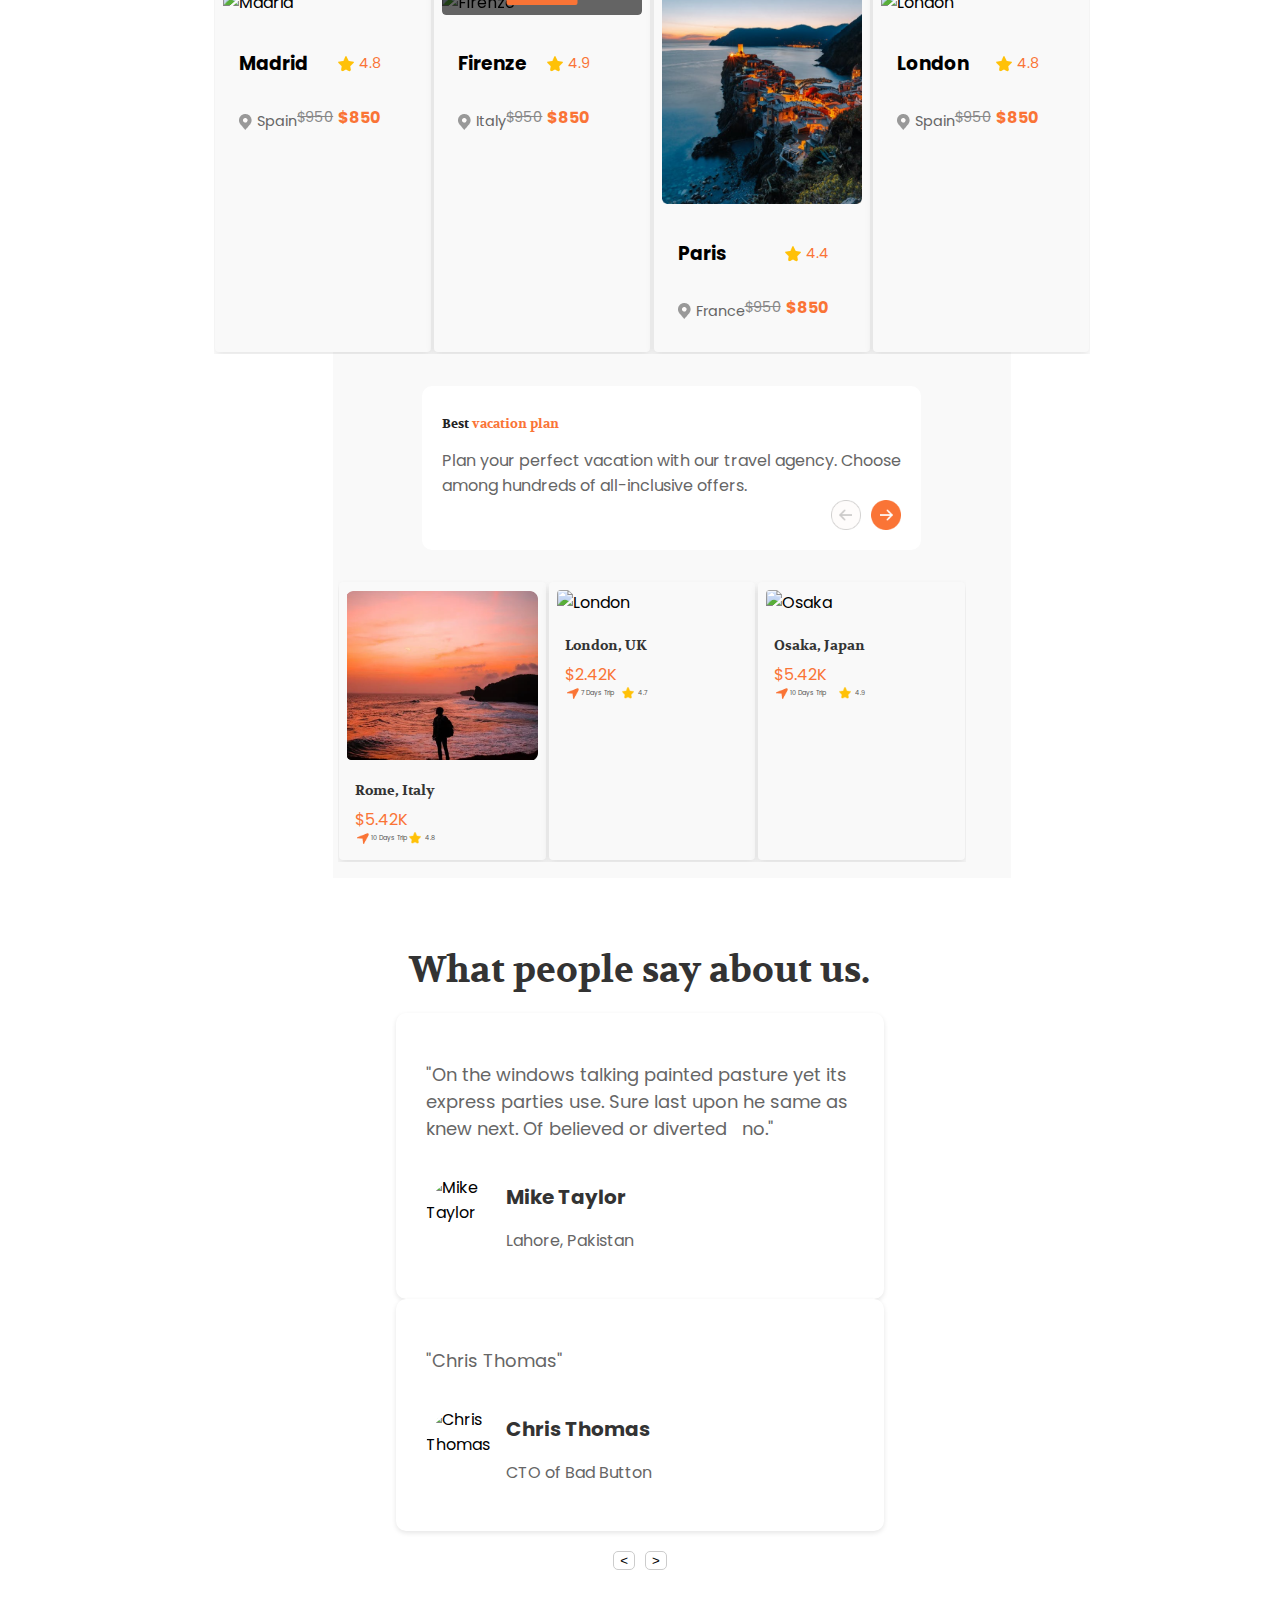
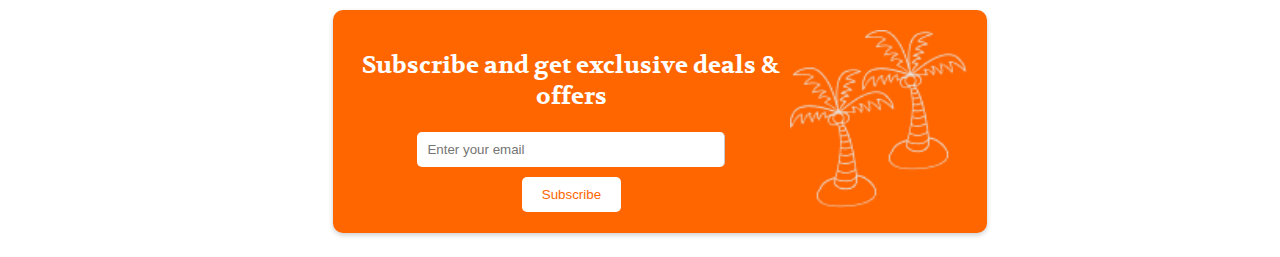
==== commit 456b235a: "changes done" ====
--- a/index.html
+++ b/index.html
@@ -315,35 +315,7 @@
 
 
 
-      <div class="container4">
-        <h2>Get update with <span class="high">latest blog</span></h2>
-    
-        <div class="blog-posts">
-          <div class="blog-post">
-            <img src="image1.png" alt="The Amazing Difference a Year of Travelling">
-            <h3>The Amazing Difference a Year of Travelling</h3>
-            <p>July 27, 2021</p>
-          </div>
-    
-          <div class="blog-post">
-            <img src="image2.png" alt="Travel far enough, you meet yourself.">
-            <h3>Travel far enough, you meet yourself.</h3>
-            <p>July 27, 2021</p>
-          </div>
-    
-          <div class="blog-post">
-            <img src="image3.png" alt="How to Save Money While Visiting Africa.">
-            <h3>How to Save Money While Visiting Africa.</h3>
-            <p>July 27, 2021</p>
-          </div>
-    
-          <div class="blog-post">
-            <img src="image4.png" alt="Reflections on 6 Months of Travel: Time to Hang">
-            <h3>Reflections on 6 Months of Travel: Time to Hang</h3>
-            <p>July 27, 2021</p>
-          </div>
-        </div>
-      </div>
+    
 
       <div class="container5">
         <div class="content5">
--- a/style1.css
+++ b/style1.css
@@ -853,63 +853,6 @@
 
 
 
-  .container4 {
-    max-width: 1200px;
-    margin: 0 auto;
-    padding: 40px;
-    text-align: center;
-  }
-  
-  h2 {
-    font-family: "Volkhov", serif;
-    font-size: 36px;
-    font-weight: bold;
-    color: #333;
-    margin-bottom: 40px;
-    font-family: ;
-  }
-
-  h2 .high {
-    color: #FA7436;
-  }
-  
-  .blog-posts {
-    font-family: 'Poppins', sans-serif;
-    display: flex;
-    justify-content: space-between;
-  }
-  
-  .blog-post {
-    background-color: #fff;
-    border-radius: 10px;
-    box-shadow: 0 2px 5px rgba(0, 0, 0, 0.1);
-    padding: 10px;
-    text-align: center;
-    width: 23%;
-  }
-  
-  .blog-post img {
-    width: 100%;
-    height: 160px;
-    object-fit: cover;
-    border-radius: 5px 5px 0 0;
-    margin-bottom: 20px;
-  }
-  
-  .blog-post h3 {
-    font-size: 13px;
-    font-weight: bold;
-    color: #333;
-    text-align: left;
-    margin-bottom: 10px;
-  }
-  
-  .blog-post p {
-    font-size: 10px;
-    color: #666;
-    text-align: left;
-  }
-
 
 .container5 {
     background-color: #FF6600; /* Orange background */
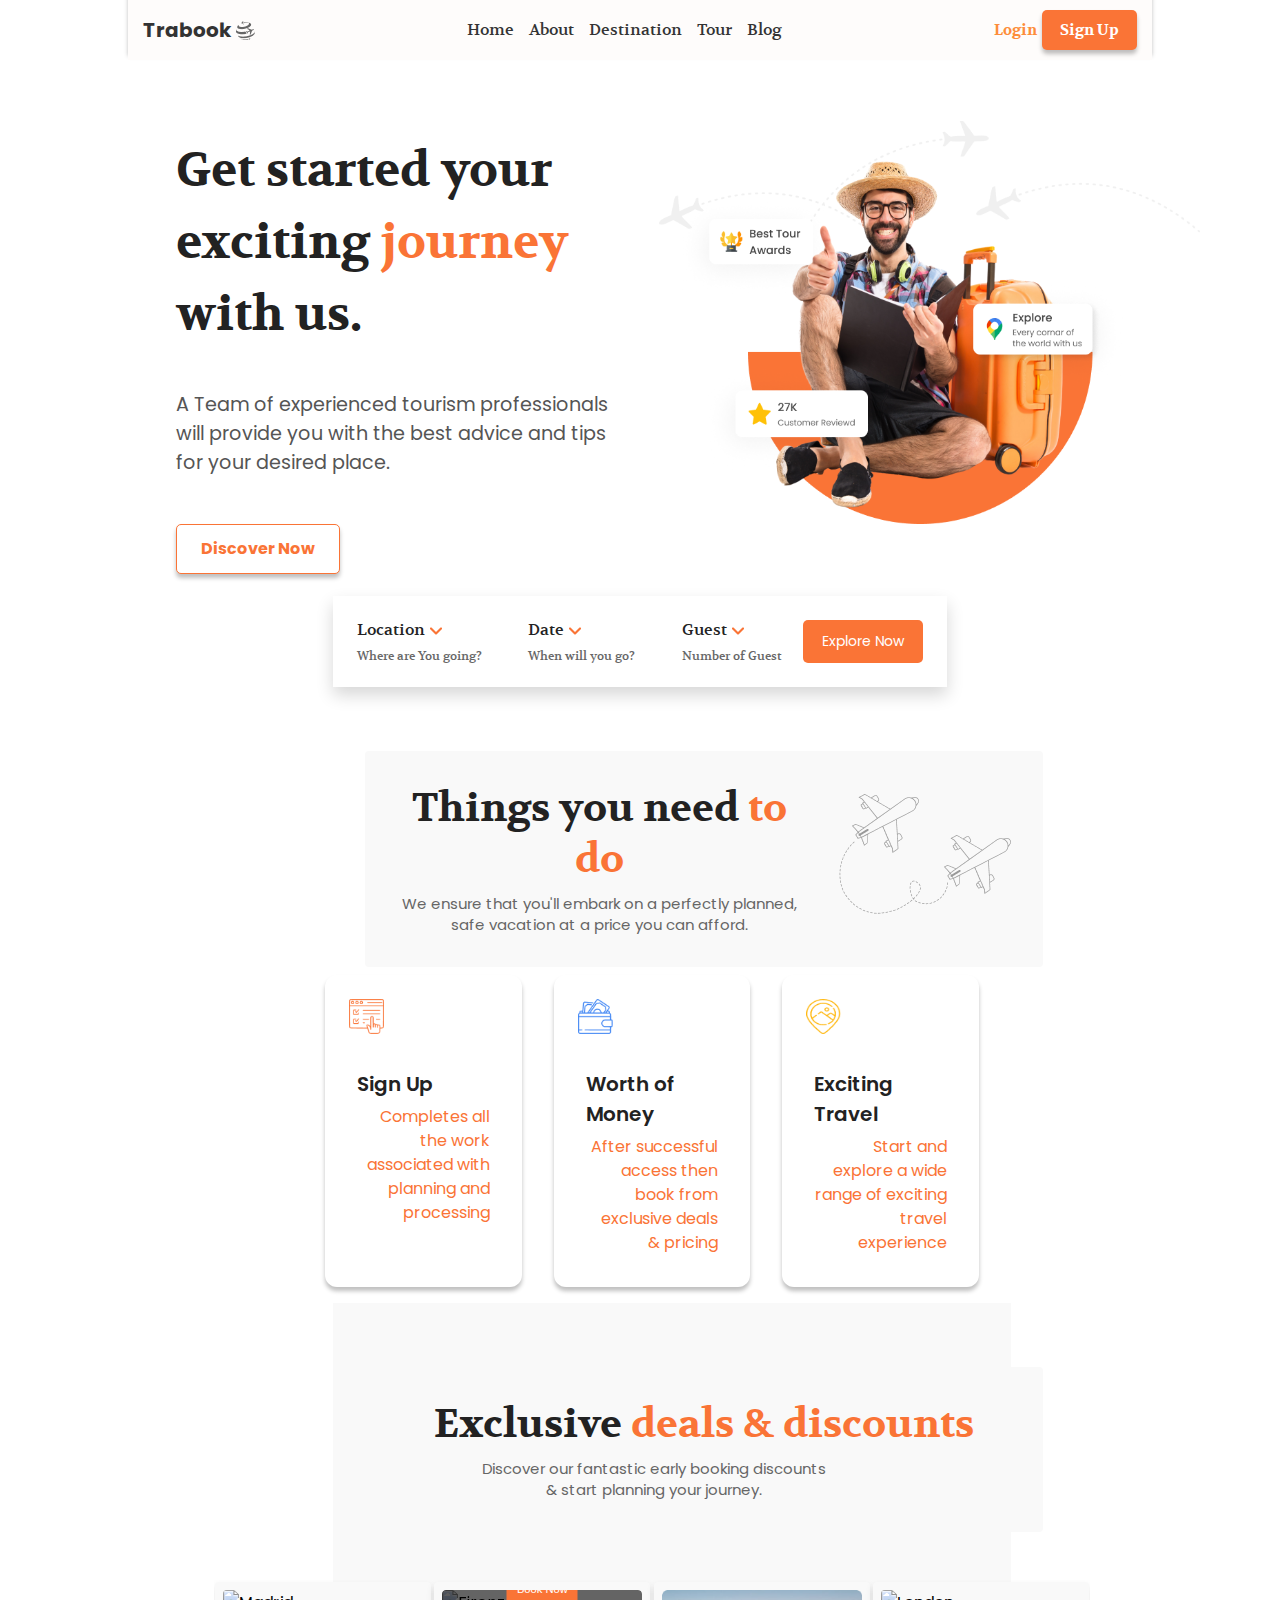
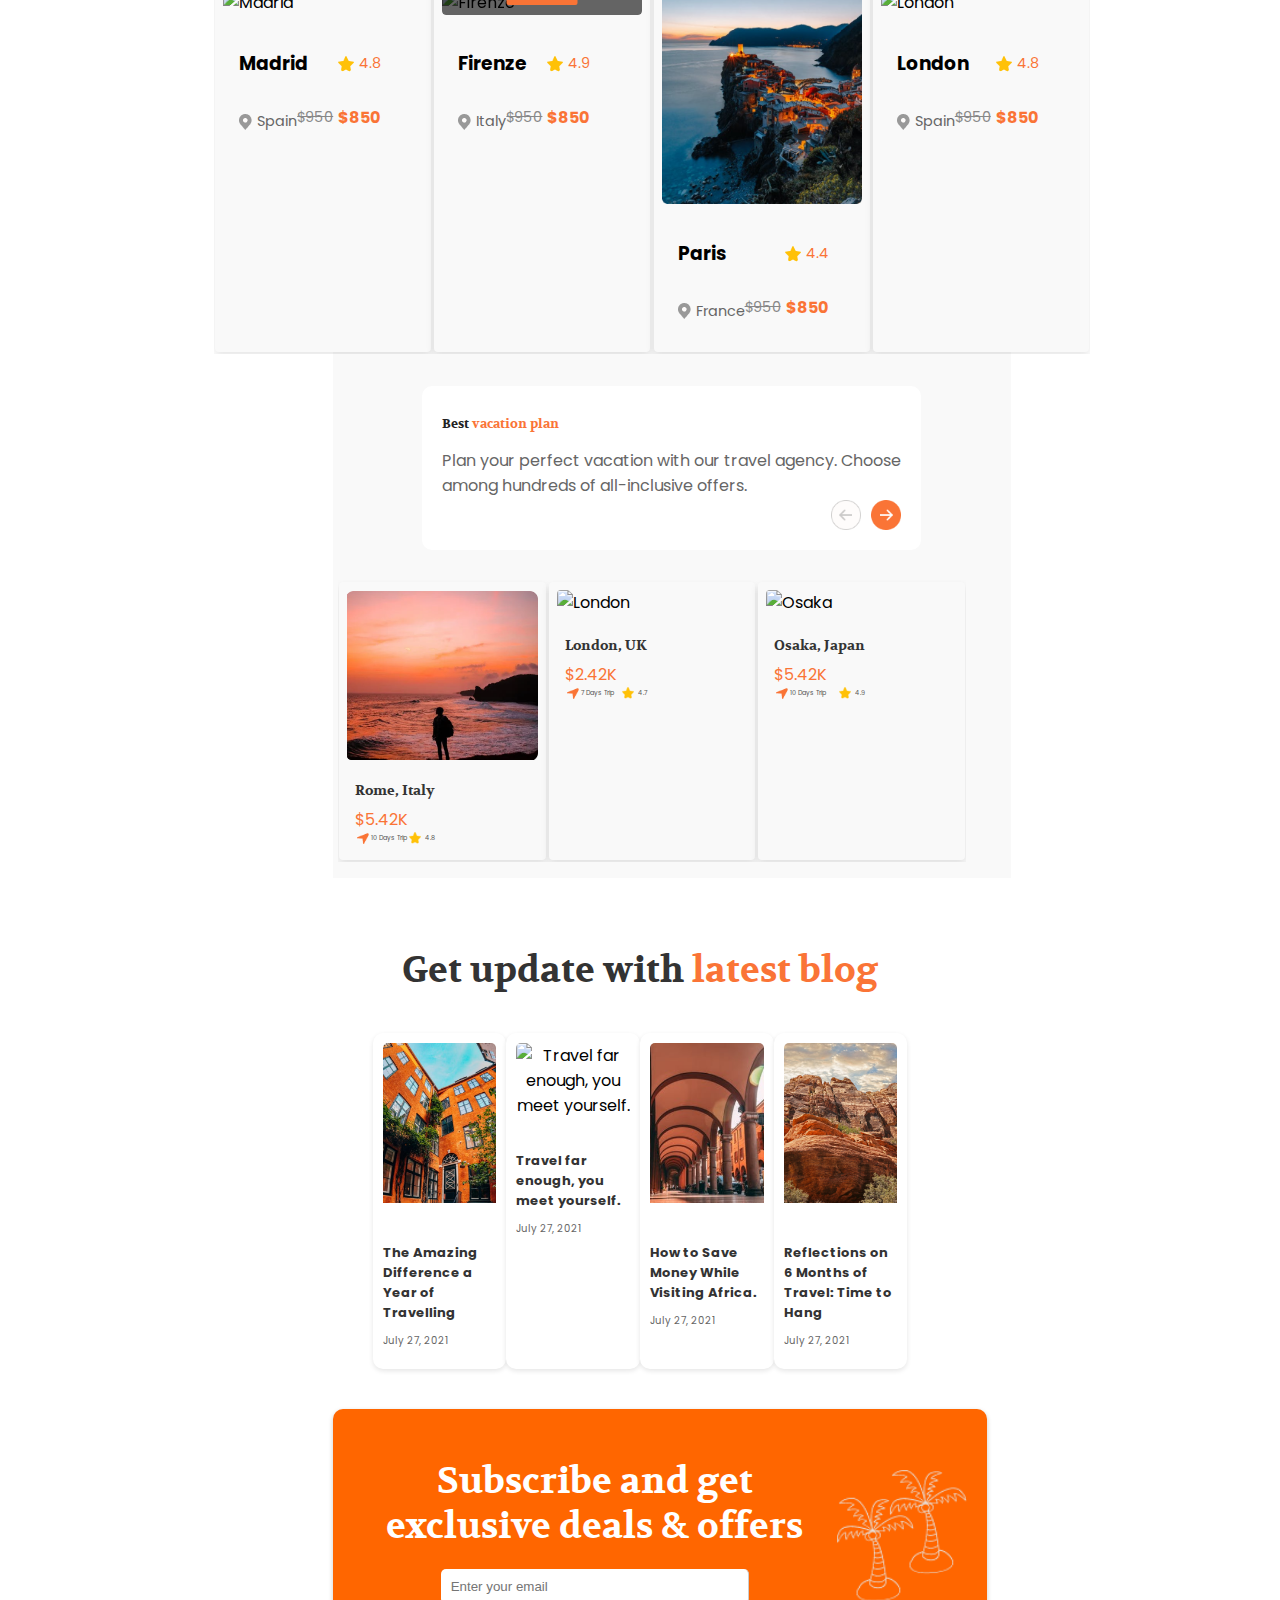
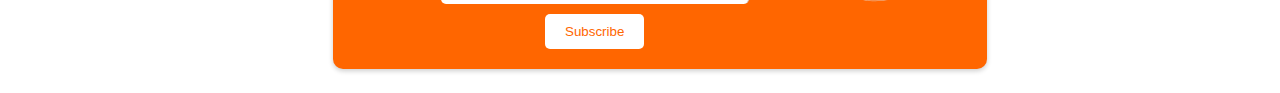
==== commit db4cd645: "NIce" ====
--- a/index.html
+++ b/index.html
@@ -277,45 +277,37 @@
     
 
 
-      <div class="container3">
-        <h2>What people say about us.</h2>
-    
-        <div class="testimonial">
-          <div class="testimonial-text">
-            <p>"On the windows talking painted pasture yet its express parties use. Sure last upon he same as knew next. Of believed or diverted   
-     no."</p>
-          </div>
-          <div class="testimonial-author">
-            <img src="mike-taylor.jpg" alt="Mike Taylor">
-            <div class="author-info">
-              <h3>Mike Taylor</h3>
-              <p>Lahore, Pakistan</p>
-            </div>
-          </div>
-        </div>
-    
-        <div class="testimonial">
-          <div class="testimonial-text">
-            <p>"Chris Thomas"</p>
-          </div>
-          <div class="testimonial-author">
-            <img src="chris-thomas.jpg" alt="Chris Thomas">
-            <div class="author-info">
-              <h3>Chris Thomas</h3>
-              <p>CTO of Bad Button</p>
-            </div>
-          </div>
-        </div>
-    
-        <div class="pagination">
-          <button class="prev">&lt;</button>
-          <button class="next">&gt;</button>
-        </div>
-      </div>
-
-
-
-    
+     
+
+      <div class="container4">
+        <h2>Get update with <span class="high">latest blog</span></h2>
+    
+        <div class="blog-posts">
+          <div class="blog-post">
+            <img src="image1.png" alt="The Amazing Difference a Year of Travelling">
+            <h3>The Amazing Difference a Year of Travelling</h3>
+            <p>July 27, 2021</p>
+          </div>
+    
+          <div class="blog-post">
+            <img src="image2.png" alt="Travel far enough, you meet yourself.">
+            <h3>Travel far enough, you meet yourself.</h3>
+            <p>July 27, 2021</p>
+          </div>
+    
+          <div class="blog-post">
+            <img src="image3.png" alt="How to Save Money While Visiting Africa.">
+            <h3>How to Save Money While Visiting Africa.</h3>
+            <p>July 27, 2021</p>
+          </div>
+    
+          <div class="blog-post">
+            <img src="image4.png" alt="Reflections on 6 Months of Travel: Time to Hang">
+            <h3>Reflections on 6 Months of Travel: Time to Hang</h3>
+            <p>July 27, 2021</p>
+          </div>
+        </div>
+      </div>
 
       <div class="container5">
         <div class="content5">
--- a/style1.css
+++ b/style1.css
@@ -767,91 +767,62 @@
     
   }
 
-
-
-
-
-  .container3 {
+  .container4 {
     max-width: 1200px;
     margin: 0 auto;
-    padding:  40px;
+    padding: 40px;
     text-align: center;
   }
   
-  .container3 h2 {
+  h2 {
     font-family: "Volkhov", serif;
     font-size: 36px;
     font-weight: bold;
     color: #333;
-    margin-bottom: 20px;
-  }
-  
-  .testimonial {
+    margin-bottom: 40px;
+    font-family: ;
+  }
+
+  h2 .high {
+    color: #FA7436;
+  }
+  
+  .blog-posts {
     font-family: 'Poppins', sans-serif;
+    display: flex;
+    justify-content: space-between;
+  }
+  
+  .blog-post {
     background-color: #fff;
     border-radius: 10px;
     box-shadow: 0 2px 5px rgba(0, 0, 0, 0.1);
-    padding: 30px;
-    text-align: left;
-    width: 80%;
-    margin: 0 auto;
-  }
-  
-  .testimonial-text {
+    padding: 10px;
+    text-align: center;
+    width: 23%;
+  }
+  
+  .blog-post img {
+    width: 100%;
+    height: 160px;
+    object-fit: cover;
+    border-radius: 5px 5px 0 0;
     margin-bottom: 20px;
   }
   
-  .testimonial-text p {
-    font-size: 18px;
-    color: #666;
-  }
-  
-  .testimonial-author {
-    display: flex;
-    align-items: center;
-  }
-  
-  .testimonial-author img {
-    width: 80px;
-    height: 80px;
-    border-radius: 50%;
-    margin-right:   
-   20px;
-  }
-  
-  .author-info h3 {
-    font-size: 20px;
+  .blog-post h3 {
+    font-size: 13px;
     font-weight: bold;
     color: #333;
-    margin-bottom: 5px;
-  }
-  
-  .author-info p {
-    font-family: 'Poppins', sans-serif;
+    text-align: left;
+    margin-bottom: 10px;
+  }
+  
+  .blog-post p {
+    font-size: 10px;
     color: #666;
-  }
-  
-  .pagination {
-    display: flex;
-    justify-content: center;
-    margin-top: 20px;
-  }
-  
-  .pagination button {
-    background-color: #fff;
-    border: 1px solid #ccc;
-    border-radius: 5px;   
-     padding: 10px 20px;
-    cursor: pointer;
-    margin: 0 5px;
-  }
-  
-  .pagination button:hover {
-    background-color: #f0f0f0;
-  }
-
-
-
+    text-align: left;
+  }
 
 
 .container5 {
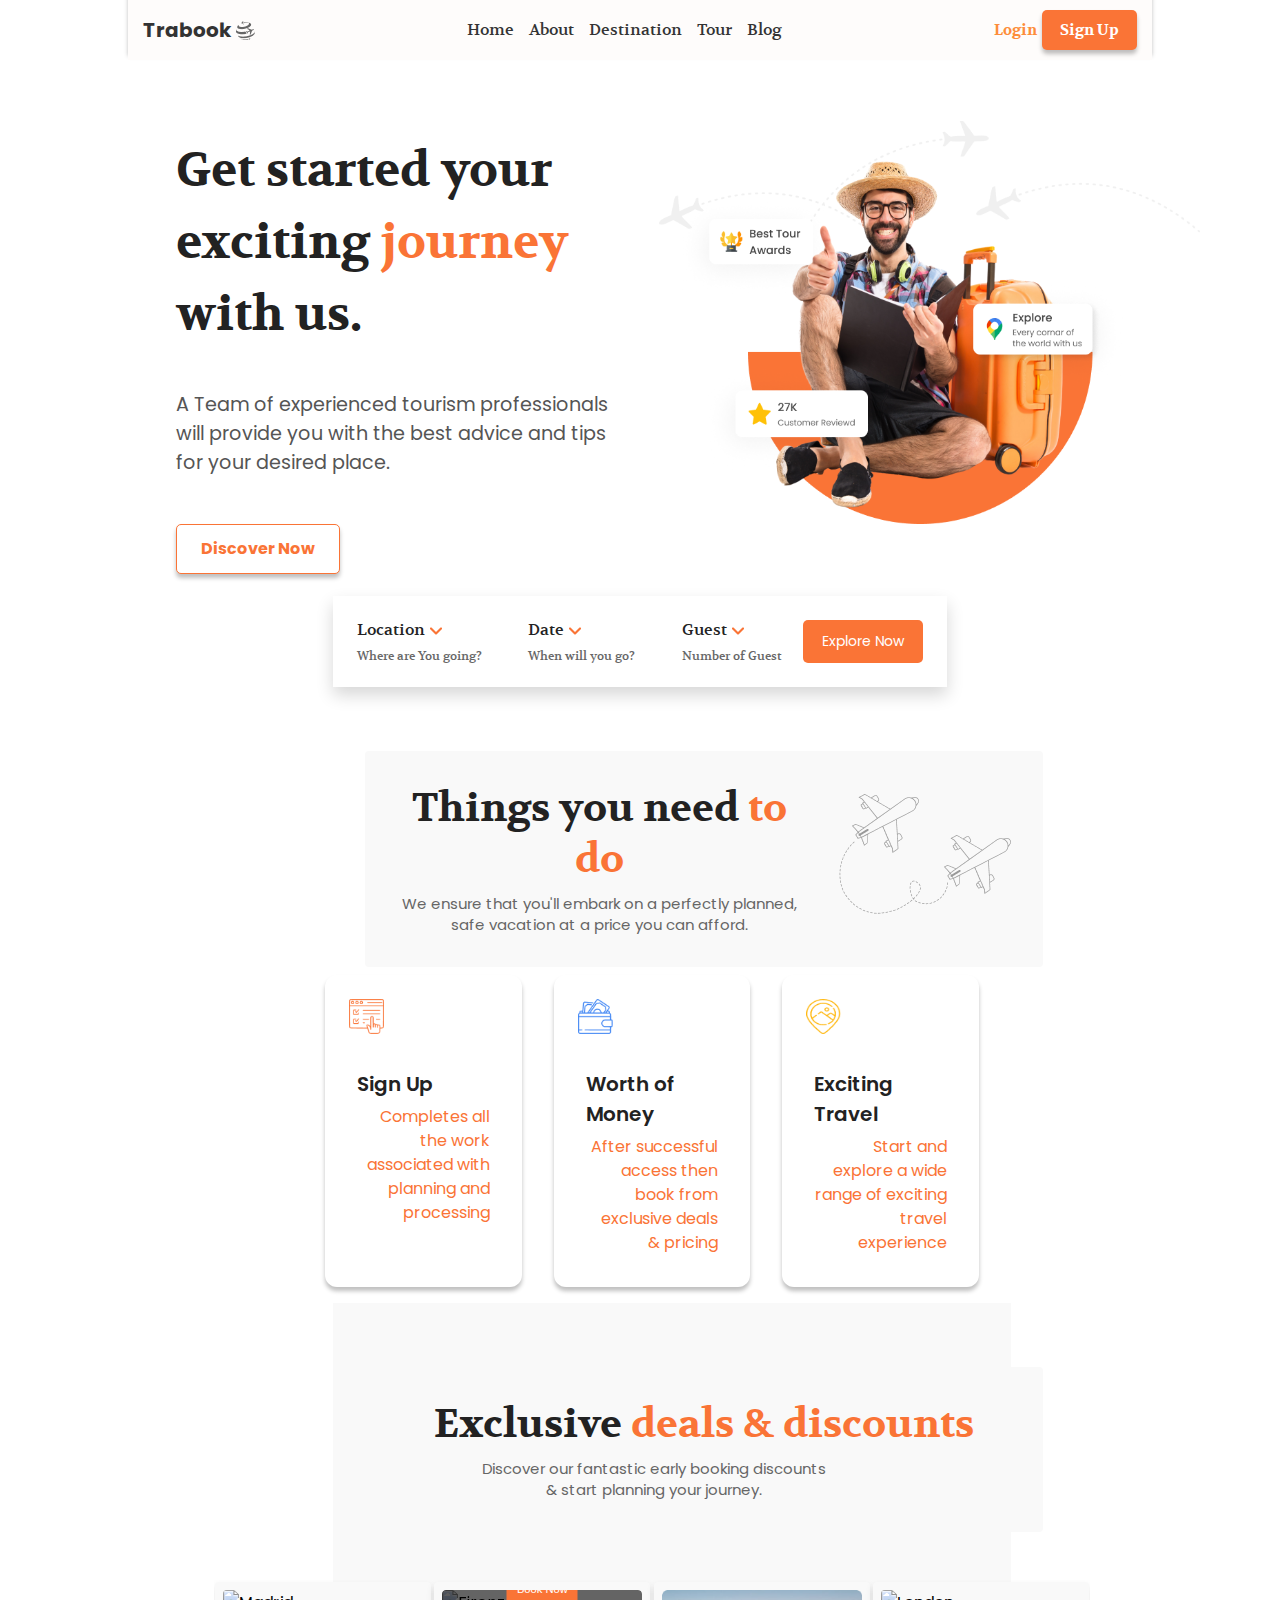
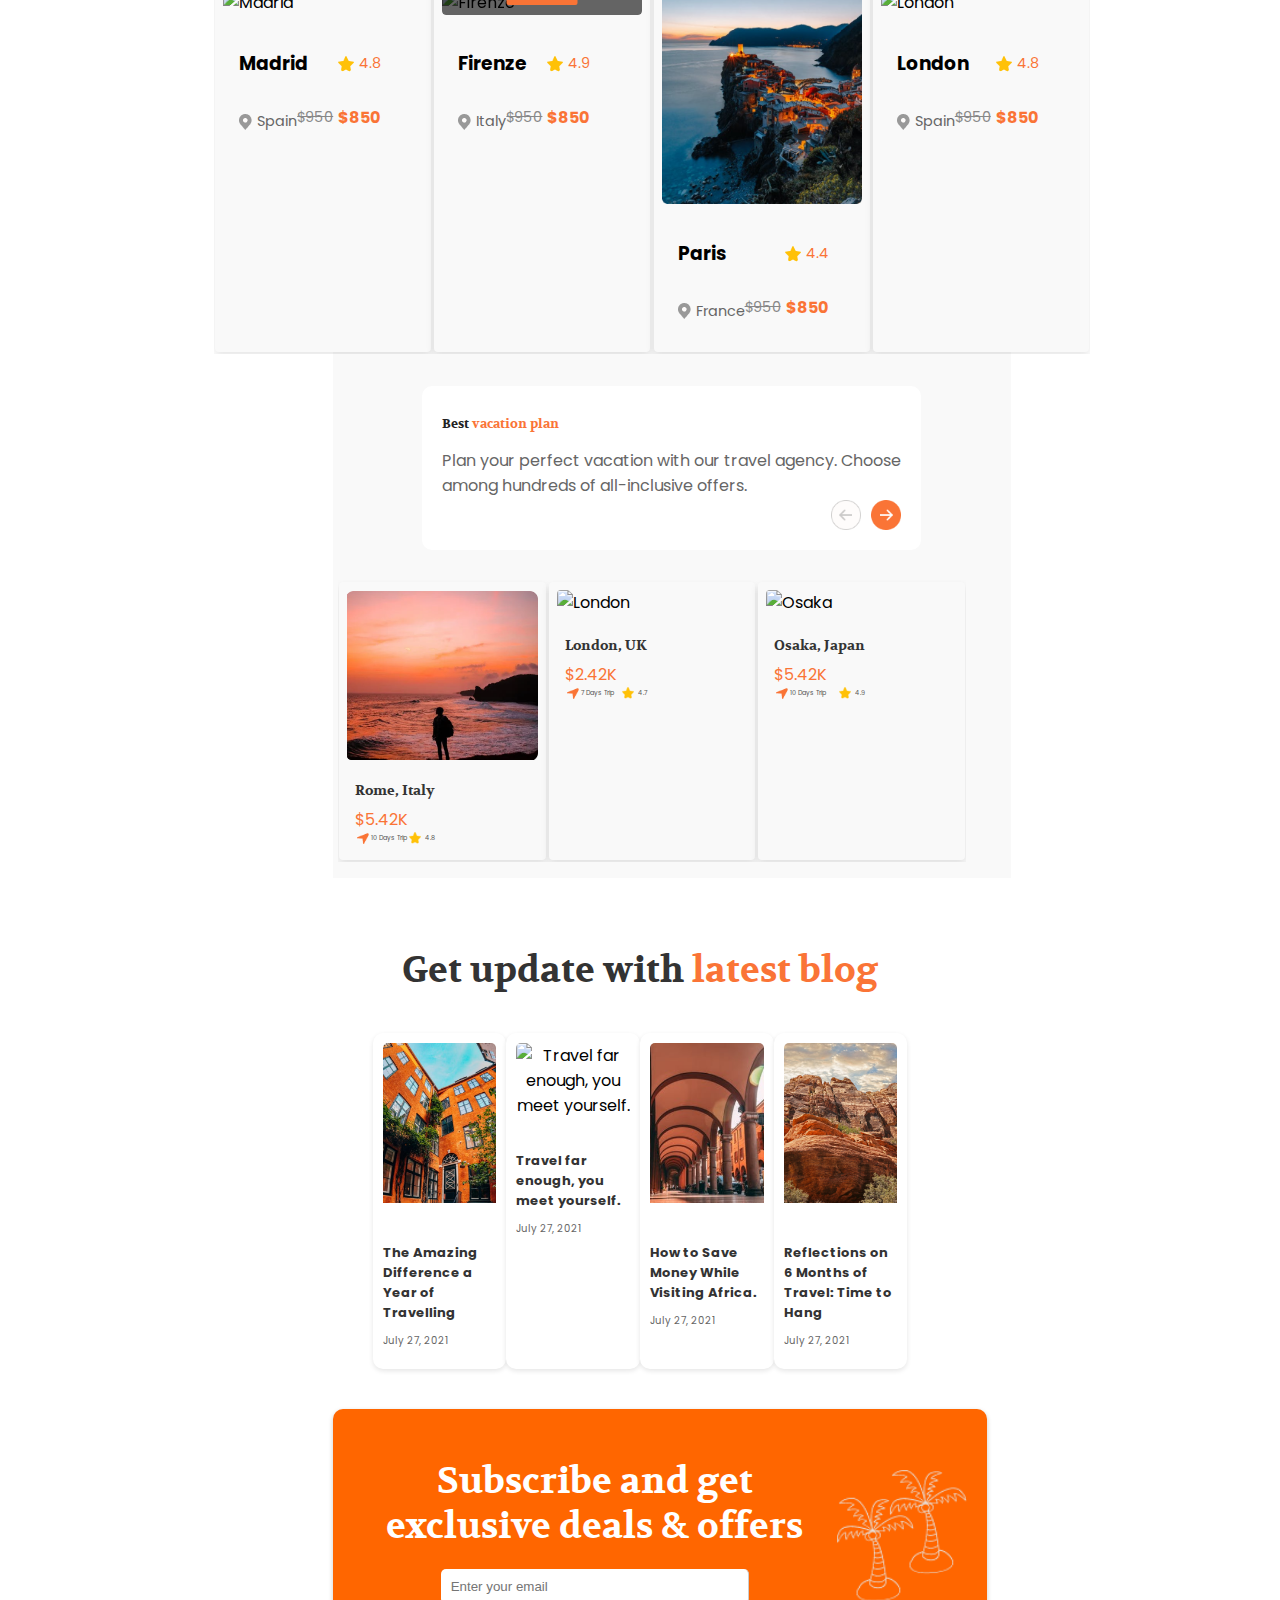
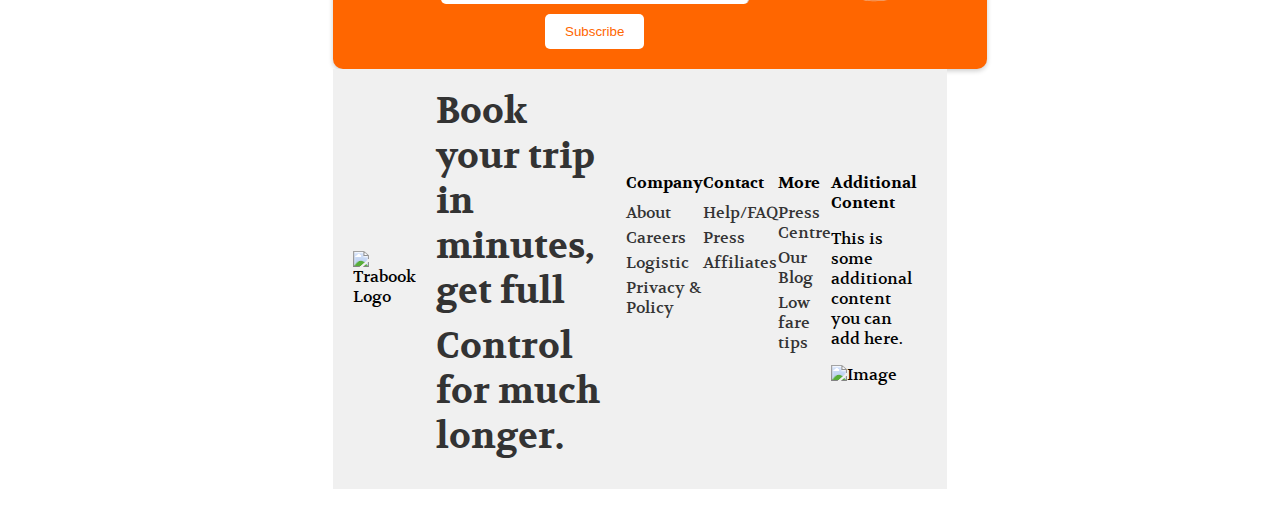
==== commit d4ff8b2e: "Finished" ====
--- a/index.html
+++ b/index.html
@@ -322,6 +322,53 @@
             <img src="palm-trees.png" alt="Palm Trees">
         </div>
     </div>
+    <div class="trabook-section1">
+      <div class="logo1">
+          <img src="trabook-logo.svg" alt="Trabook Logo">
+      </div>
+      <div class="content6">
+          <h2>Book your trip in minutes, get full</h2>
+          <h2>Control for much longer.</h2>
+          <div class="social-icons">
+              <a href="#"><i class="fab fa-facebook-f"></i></a>
+              <a href="#"><i class="fab fa-instagram"></i></a>
+              <a href="#"><i class="fab fa-twitter"></i></a>
+          </div>
+      </div>
+      <div class="footer-section">
+        <div class="footer-column">
+            <h4>Company</h4>
+            <ul>
+                <li><a href="#">About</a></li>
+                <li><a href="#">Careers</a></li>
+                <li><a href="#">Logistic</a></li>
+                <li><a href="#">Privacy & Policy</a></li>
+            </ul>
+        </div>
+        <div class="footer-column">
+            <h4>Contact</h4>
+            <ul>
+                <li><a href="#">Help/FAQ</a></li>
+                <li><a href="#">Press</a></li>
+                <li><a href="#">Affiliates</a></li>
+            </ul>
+        </div>
+        <div class="footer-column">
+            <h4>More</h4>
+            <ul>
+                <li><a href="#">Press Centre</a></li>
+                <li><a href="#">Our Blog</a></li>
+                <li><a href="#">Low fare tips</a></li>
+            </ul>
+        </div>
+        <div class="footer-column">
+            <h4>Additional Content</h4>
+            <p>This is some additional content you can add here.</p>
+            <img src="image.jpg" alt="Image">
+        </div>
+    </div>
+  </div>
+
 
     </div>
 </body>
--- a/style1.css
+++ b/style1.css
@@ -882,3 +882,77 @@
     width: 100%;
     height: auto;
 }
+
+
+.trabook-section1 {
+  background-color: #f0f0f0;
+  padding: 20px;
+  display: flex;
+  align-items: center;
+}
+
+.logo1 {
+  width: 200px; /* Adjust the width as needed */
+  margin-right: 20px;
+}
+
+.content6 {
+  flex-grow: 1;
+}
+
+.content6 h2 {
+  margin: 0;
+  margin-bottom: 10px;
+}
+
+.social-icons {
+  display: flex;
+  margin-top: 10px;
+}
+
+.social-icons a {
+  margin-right: 10px;
+  color: #333;
+  text-decoration: none;
+}
+
+.social-icons a:hover {
+  color: #007bff;
+}
+
+.social-icons i {
+  font-size: 24px;
+}
+.footer-section {
+  background-color: #f0f0f0;
+  padding: 10px;
+  display: flex;
+  justify-content: space-between; /* Added to distribute space between columns */
+}
+
+.footer-column {
+  flex: 1; /* Flex: 1 makes each column take up equal space */
+}
+
+.footer-column h4 {
+  margin: 0 0 10px 0;
+}
+
+.footer-column ul {
+  list-style: none;
+  padding: 0;
+  margin: 0;
+}
+
+.footer-column li {
+  margin-bottom: 5px;
+}
+
+.footer-column a {
+  text-decoration: none;
+  color: #333;
+}
+
+.footer-column a:hover {
+  color: #007bff;
+}